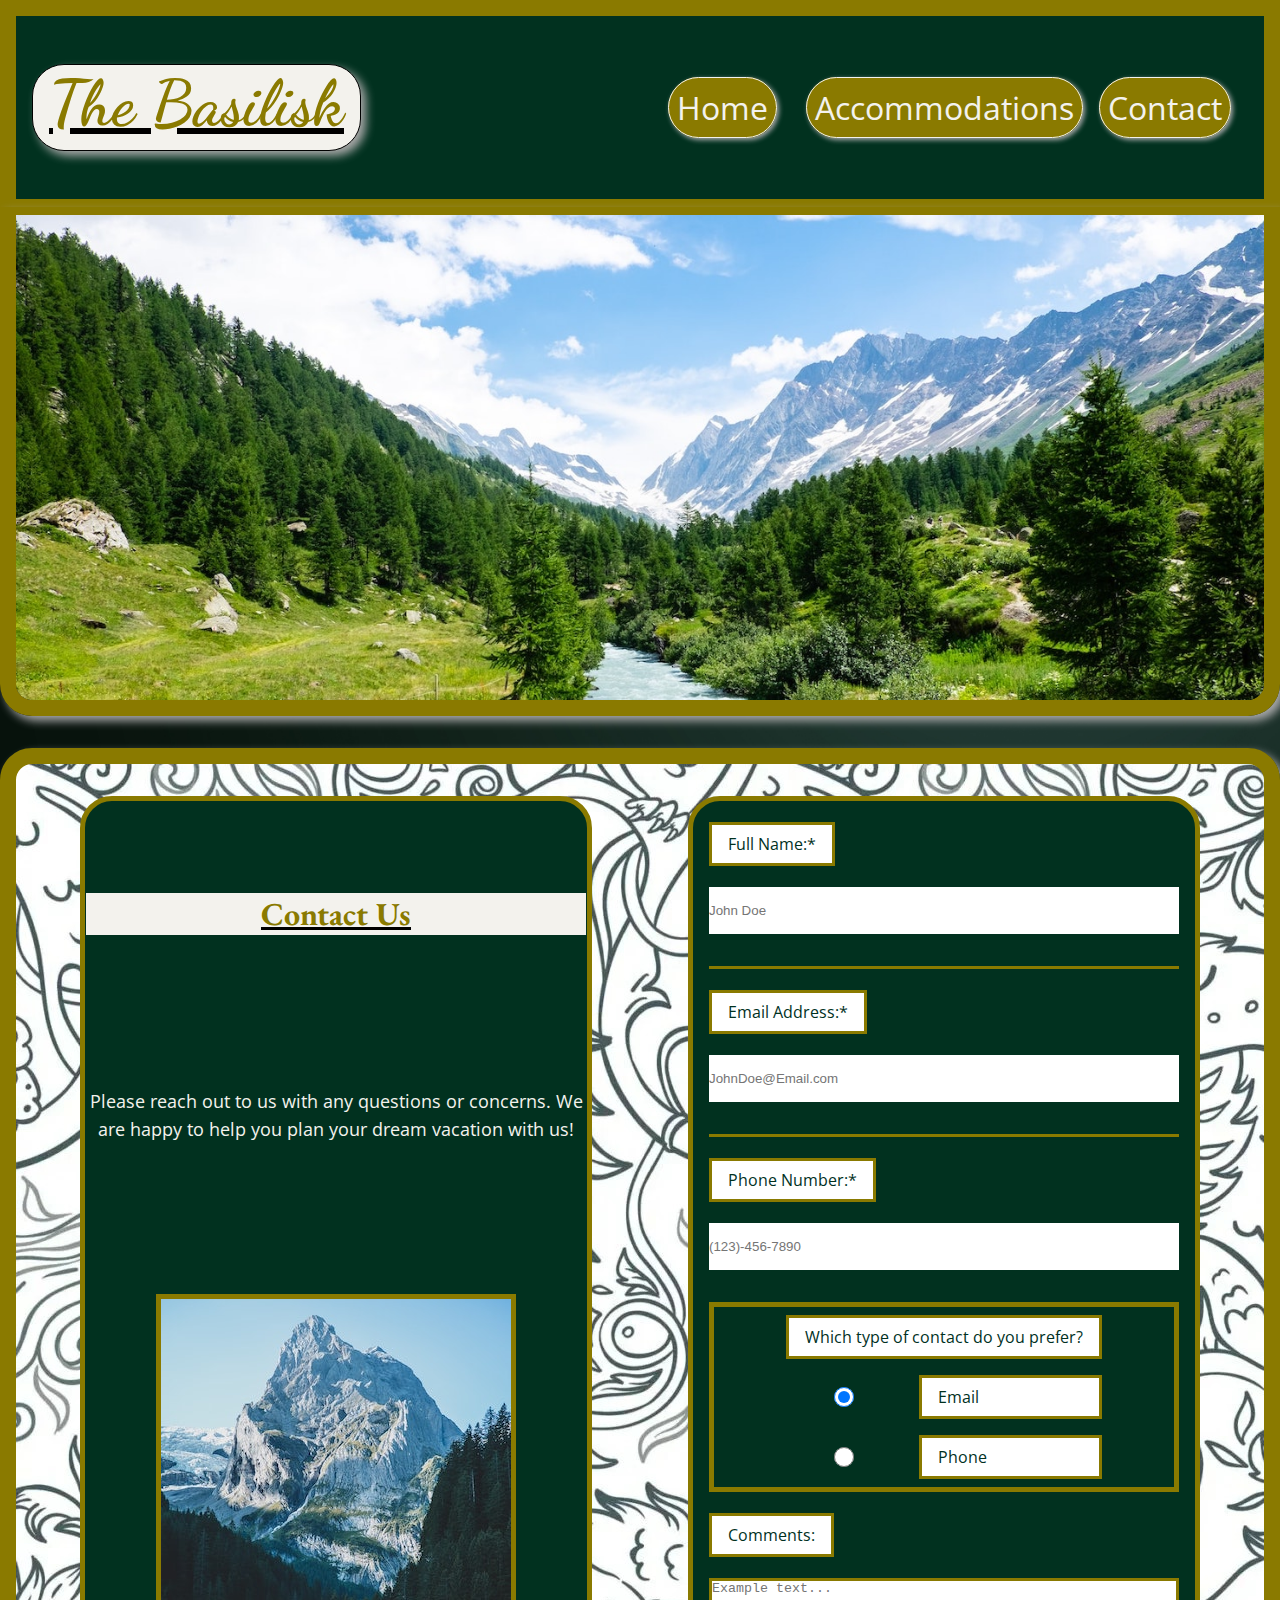
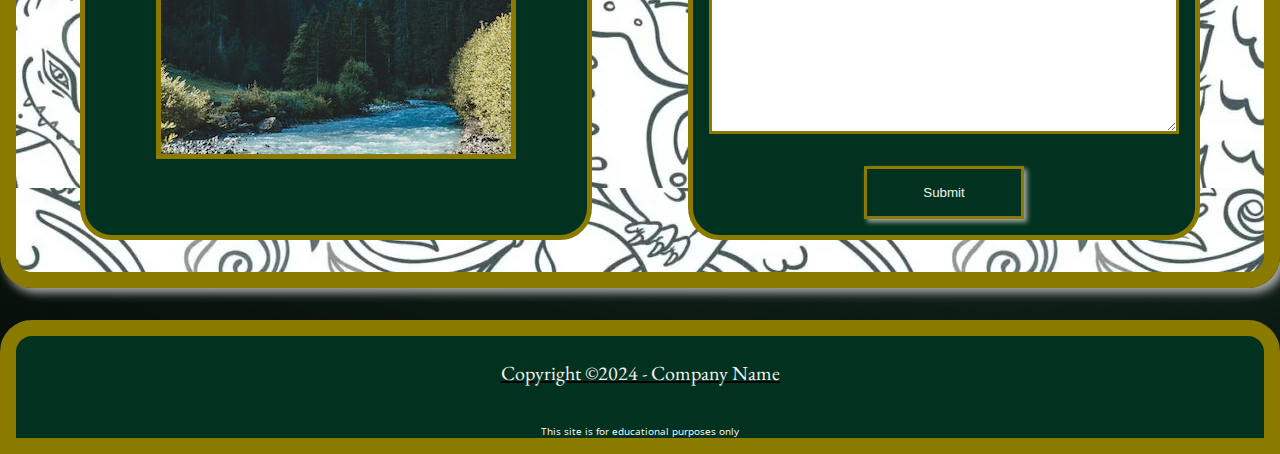
==== contact.html @ 6e78ee24 "Add files via upload" ====
<!DOCTYPE html>
<html lang="en">
<head>
    <meta name="author" content="Brandon Cross">
    <meta charset="UTF-8">
    <meta name="viewport" content="width=device-width, initial-scale=1.0">

    <title>The Basilisk</title>

    <!--GOOGLE FONTS-->
    <link rel="preconnect" href="https://fonts.googleapis.com">
    <link rel="preconnect" href="https://fonts.gstatic.com" crossorigin>
    <link href="https://fonts.googleapis.com/css2?family=Dancing+Script:wght@400..700&family=EB+Garamond:ital,wght@0,400..800;1,400..800&family=Open+Sans:ital,wght@0,300..800;1,300..800&display=swap" rel="stylesheet">

    <!--CSS & FAVICON-->
    <link rel="stylesheet" href="styles.css">
    <link rel="shortcut icon" href="Media/snake.ico" type="image/x-icon">

    <!--Script and Jquery link to easily fade in on page load-->
    <script src="https://ajax.googleapis.com/ajax/libs/jquery/3.6.0/jquery.min.js"></script>
    <script src="script.js"></script>
</head>
<body>
    <header>
        <div id="titleWrap"><a href="index.html"><h1>The Basilisk</h1></a></div>
        <nav>
            <ul>
                <li><a href="index.html">Home</a></li>
                <li><a href="#accom">Accommodations</a></li>
                <li><a href="#">Contact</a></li>
            </ul>
        </nav>
    </header>
    <main>
        <img src="Media/swiss-valley.jpg" alt="Image of the Swiss Valley" class="hero">

        <!--STUFF GOES HERE-->
        <div id="contactMain">
            <section id="contactHead">
                    <h2>Contact Us</h2>
                    <p>Please reach out to us with any questions or concerns. We are happy to help you plan your dream vacation with us!</p>
                <img src="Media/swiss-peak.jpg" alt="Image of the Swiss Peak" onmouseenter="ovrImg(this);" onmouseleave="outImg(this);">
            </section>
            <form action="#" method="POST" target="_blank">
                <div class="labelWrapper"><label for="fullname">Full Name:*</label></div>
                <input type="text" id="fullname" name="fullname" placeholder="John Doe" required>
                <hr>
    
                <div class="labelWrapper"><label for="email">Email Address:*</label></div>
                <input type="email" id="email" name="email" placeholder="JohnDoe@Email.com" required>
                <hr>
    
                <div class="labelWrapper"><label for="phone">Phone Number:*</label></div>
                <input type="tel" id="phone" name="phone" placeholder="(123)-456-7890" required>
    
                <div class="preferredContactRadial">
                    <p id="contactLabel">Which type of contact do you prefer?</p>
                    <input type="radio" id="preferEmail" name="contactRadio" value="preferEmail" checked>
                    <label for="preferEmail">Email</label>


                    <input type="radio" id="preferPhone" name="contactRadio" value="preferPhone">
                    <label for="preferPhone">Phone</label>
                </div>
    
                <div class="labelWrapper"><label for="comments">Comments:</label></div>
                <textarea name="comments" id="comments" cols="30" rows="10" placeholder="Example text..."></textarea>
    
                <input type="button" value="Submit">
            </form>
        </div>
    </main>
    <footer>
        <div id="footerWrap"><p>Copyright &copy;2024 - Company Name</p></div>
        <br>
        <p style="font-size: x-small;">This site is for educational purposes only</p>
    </footer>
</body>
</html>
---- styles.css ----
/* OBFUSCATED BY CSSOBFUSCATOR.COM at 2024/02/22 19:41:36 */
[class~=content] img{border-left-width:.052083333in;}footer,main,header{display:none;}header h1{font-size:3rem;}#titleWrap{width:fit-content;}#indexMain{display:grid;}header h1{font-size:4rem;}#intro p,nav a:hover{color:var(--main-clr);}#indexMain{grid-template-rows:repeat(3,auto);}#indexMain{gap:2rem;}header h1{font-weight:bold;}body{width:1280px;}#intro p{font-size:1.15rem;}body,[class~=hero]{height:auto;}header h1{color:var(--alt-clr);}body{margin-left:auto;}#indexMain{border-left-width:1rem;}:root{--main-clr:#01311f;}:root{--sec-clr:#f3f2ed;}[class~=content] img{border-bottom-width:.052083333in;}#indexMain{border-bottom-width:1rem;}#indexMain{border-right-width:1rem;}header h1{padding-left:1rem;}body{margin-bottom:0;}header h1{padding-bottom:.5rem;}header h1{padding-right:1rem;}[class~=content] img{border-right-width:.052083333in;}#indexMain{border-top-width:1rem;}[class~=content] img{border-top-width:.052083333in;}header h1,#indexMain,[class~=content] img,nav a:hover{border-left-style:solid;}#indexMain,nav a:hover,header h1,[class~=content] img{border-bottom-style:solid;}#indexMain,header h1,nav a:hover,[class~=content] img{border-right-style:solid;}body{margin-right:auto;}body{margin-top:0;}#intro h2{text-align:center;}body{background:url("Media/bodyTexture.jpg");}header h1{padding-top:0;}#indexMain,[class~=content] img{border-top-style:solid;}:root{--alt-clr:#8a7a00;}#indexMain,[class~=content] img{border-left-color:var(--alt-clr);}body{background-size:cover;}[class~=hero]{width:13in;}nav a:hover,header h1{background-color:var(--sec-clr);}#indexMain,[class~=content] img{border-bottom-color:var(--alt-clr);}body{background-repeat:no-repeat;}[class~=hero]{box-shadow:.3125pc .3125pc 10px darkgray;}nav a:hover,header h1{border-left-width:.0625pc;}body{font-family:"Open Sans";}#intro h2{padding-bottom:2rem;}header h1{text-decoration:underline black;}header{grid-template-columns:.5fr .5fr;}header{justify-content:center;}[class~=content] img,#indexMain{border-right-color:var(--alt-clr);}nav a:hover,header h1{border-bottom-width:.0625pc;}header h1,#indexMain{border-radius:2rem;}[class~=hero]{border-bottom-width:1rem;}header{align-items:center;}nav a:hover,header h1{border-right-width:.0625pc;}[class~=content] img,#indexMain{border-top-color:var(--alt-clr);}nav a:hover,header h1{border-top-width:.0625pc;}header{border-top-width:1rem;}header,[class~=hero]{border-left-width:1rem;}[class~=content] img,#indexMain{border-image:none;}header,[class~=hero]{border-right-width:1rem;}#indexMain{padding-left:2rem;}header{border-bottom-width:.5rem;}header,[class~=hero]{border-left-style:solid;}#intro h2{text-decoration:underline var(--main-clr);}#indexMain{padding-bottom:2rem;}#indexMain{padding-right:2rem;}nav a:hover,header,header h1,[class~=hero]{border-top-style:solid;}#indexMain{padding-top:2rem;}#intro h2{color:var(--alt-clr);}*{border-left-width:0;}[class~=hero]{border-top-width:.5rem;}header h1,nav a:hover{border-left-color:black;}#intro h2{-webkit-text-stroke:.5625pt var(--main-clr);}header h1,nav a:hover{border-bottom-color:black;}header,[class~=hero]{border-bottom-style:solid;}header h1,nav a:hover{border-right-color:black;}#indexMain,header h1{box-shadow:3.75pt 3.75pt 7.5pt darkgray;}#intro{margin-left:auto;}header h1{border-top-color:black;}header h1{border-image:none;}[class~=hero],header{border-right-style:solid;}header h1{transition:all 500ms;}#intro{margin-bottom:0;}[class~=content] h3{padding-bottom:2rem;}input[type="button"]:hover{box-shadow:.125pc .125pc 3.75pt black;}[class~=labelWrapper]:first-of-type{padding-top:1rem;}#intro h2{font-size:2rem;}[class~=content] h3{text-decoration:underline var(--sec-clr);}#intro{margin-right:auto;}#intro{margin-top:0;}#contactHead h2,[class~=content] h3,nav ul{text-align:center;}[class~=hero],header{border-left-color:var(--alt-clr);}[class~=content] h3{color:var(--main-clr);}header,[class~=hero]{border-bottom-color:var(--alt-clr);}#intro{width:65ch;}#intro h2,[class~=content] h3{font-family:"EB Garamond";}header,[class~=hero]{border-right-color:var(--alt-clr);}[class~=content] p,#intro{line-height:1.5;}#intro{background-color:var(--sec-clr);}[class~=hero],header{border-top-color:var(--alt-clr);}header h1{font-family:"Dancing Script";}[class~=content] h3{font-size:1.5rem;}header{padding-left:1rem;}nav a,#intro{border-radius:2rem;}header{padding-bottom:3rem;}header{padding-right:1rem;}[class~=hero]{border-radius:0 0 2rem 2rem;}nav ul,[class~=content],form,#contactMain{display:grid;}#contactHead h2{text-decoration:underline black;}header{padding-top:3rem;}#intro{border-left-width:.3125pc;}header{box-shadow:.052083333in 3.75pt .104166667in darkgray;}[class~=content] p{max-width:50ch;}#intro{border-bottom-width:.3125pc;}nav ul{grid-template-columns:repeat(3,1fr);}*{border-bottom-width:0;}#intro{border-right-width:.3125pc;}main,nav ul{justify-content:center;}main,nav ul{align-items:center;}nav a:hover{border-top-color:black;}nav li{list-style-type:none;}nav a{text-decoration:none;}[class~=hero]{overflow:hidden;}header,form{background-color:var(--main-clr);}#intro{border-top-width:.3125pc;}main{grid-template-rows:auto auto;}*{border-right-width:0;}nav a{background-color:var(--alt-clr);}nav a:hover{border-image:none;}[class~=content] p{margin-left:auto;}nav a{padding-left:.5rem;}[class~=content] p{margin-bottom:0;}nav a{padding-bottom:.5rem;}[class~=hero]{margin-bottom:2rem;}nav a{padding-right:.5rem;}#intro{border-left-style:solid;}nav a:hover{box-shadow:.0625pc .75pt 2.25pt gray;}[class~=content] p{margin-right:auto;}#intro{border-bottom-style:solid;}form{grid-template-rows:repeat(7,auto);}#intro{border-right-style:solid;}#intro{border-top-style:solid;}[class~=content] p{margin-top:0;}nav a:focus,[class~=content] p{color:var(--main-clr);}[class~=content],form,#contactMain{gap:2rem;}nav a:hover{filter:opacity(75%);}#intro{border-left-color:var(--alt-clr);}#contactHead h2,nav a{font-size:2rem;}[class~=content],#contactMain{grid-template-columns:1fr 1fr;}#intro{border-bottom-color:var(--alt-clr);}[class~=content] p{font-size:1.15rem;}*{border-top-width:0;}#intro{border-right-color:var(--alt-clr);}#contactHead h2{font-family:"EB Garamond";}#intro{border-top-color:var(--alt-clr);}#intro{border-image:none;}#intro{padding-left:1rem;}nav a{padding-top:.5rem;}form{border-left-width:.3125pc;}nav a{box-shadow:1.5pt 1.5pt .3125pc darkgray;}#intro{padding-bottom:1rem;}#intro{padding-right:1rem;}nav a{color:var(--sec-clr);}form{border-bottom-width:.3125pc;}nav a{transition:all 500ms;}#contactHead h2,nav a:focus{background-color:var(--sec-clr);}nav a:focus,nav a{border-left-width:.75pt;}nav a,nav a:focus{border-bottom-width:.75pt;}nav a{border-right-width:.75pt;}form{border-right-width:.3125pc;}form{border-top-width:.3125pc;}#intro{padding-top:1rem;}#contactHead h2{margin-top:1rem;}nav a,nav a:focus{border-top-width:.75pt;}input[type="radio"]{width:15pt;}*{border-left-style:none;}#contactHead h2{color:var(--alt-clr);}#contactMain{border-left-width:1rem;}[class~=content]{justify-content:center;}*{border-bottom-style:none;}form,nav a,#contactMain,nav a:focus{border-left-style:solid;}[class~=content]{align-items:center;}nav a,form{border-bottom-style:solid;}#contactHead p{width:50ch;}nav a,form{border-right-style:solid;}#contactHead p{line-height:1.5;}#contactMain{border-bottom-width:1rem;}[class~=content]{background-color:var(--alt-clr);}nav a,form{border-top-style:solid;}[class~=preferredContactRadial]{display:grid;}nav a{border-left-color:var(--sec-clr);}form{border-left-color:var(--alt-clr);}[class~=preferredContactRadial]{grid-template-columns:repeat(2,auto);}form{border-bottom-color:var(--alt-clr);}[class~=preferredContactRadial]{grid-template-rows:repeat(3,auto);}input[type="radio"]{height:.208333333in;}#contactHead p,input[type="radio"],input[type="button"]{margin-left:auto;}input[type="radio"],input[type="button"],#contactHead p{margin-bottom:0;}input[type="radio"],#contactHead p{margin-right:auto;}#contactMain{border-right-width:1rem;}[class~=preferredContactRadial]{gap:1rem;}form{border-right-color:var(--alt-clr);}#contactHead p,input[type="radio"]{margin-top:0;}nav a{border-bottom-color:var(--sec-clr);}nav a{border-right-color:var(--sec-clr);}input[type="button"]{cursor:pointer;}nav a{border-top-color:var(--sec-clr);}input[type="button"]{width:10rem;}nav a{border-image:none;}nav a:focus{border-right-width:.0625pc;}form,#contactMain{border-top-color:var(--alt-clr);}input[type="button"]{height:auto;}#contactMain{border-top-width:1rem;}form{border-image:none;}form label{background-color:white;}form label{border-left-width:.03125in;}*{border-right-style:none;}*{border-top-style:none;}[class~=preferredContactRadial]{justify-content:center;}form,#contactMain{border-radius:2rem;}form label{border-bottom-width:.03125in;}nav a:focus,#contactMain,form label,[class~=preferredContactRadial]{border-bottom-style:solid;}form label{border-right-width:.03125in;}nav a:focus,#contactMain,form label{border-right-style:solid;}form label{border-top-width:.03125in;}form label{border-left-style:solid;}#contactMain,nav a:focus,form label,[class~=preferredContactRadial]{border-top-style:solid;}form{color:var(--main-clr);}[class~=preferredContactRadial]{align-items:center;}form label,form{padding-left:1rem;}form label,#contactMain{border-left-color:var(--alt-clr);}form{padding-bottom:1rem;}form label,#contactMain{border-bottom-color:var(--alt-clr);}*{border-left-color:currentColor;}input[type="button"],#contactHead p{color:var(--sec-clr);}*{border-bottom-color:currentColor;}*{border-right-color:currentColor;}form label,form{padding-right:1rem;}form label,#contactMain{border-right-color:var(--alt-clr);}[class~=preferredContactRadial]{border-left-width:3.75pt;}input[type="button"],#contactHead img{margin-right:auto;}[class~=preferredContactRadial]{border-bottom-width:3.75pt;}*{border-top-color:currentColor;}[class~=preferredContactRadial]{border-right-width:3.75pt;}form label{border-top-color:var(--alt-clr);}form{padding-top:1rem;}form label,#contactMain,*{border-image:none;}nav a:focus{border-left-color:black;}[class~=preferredContactRadial]{border-top-width:3.75pt;}nav a:focus{border-bottom-color:black;}form{margin-left:2rem;}#contactHead img,input[type="button"]{margin-top:0;}form{margin-bottom:2rem;}nav a:focus{border-right-color:black;}#contactMain{padding-left:2rem;}#contactHead p{font-size:1.15rem;}#contactHead img{margin-left:auto;}#contactHead img,*{margin-bottom:0;}nav a:focus{border-top-color:black;}input[type="button"]{background:var(--main-clr);}form label{padding-bottom:.5rem;}input[type="button"],[class~=preferredContactRadial],#contactHead,form p{border-left-style:solid;}form{margin-right:2rem;}#contactMain{padding-bottom:0;}#contactMain{padding-right:2rem;}textarea,form p,input[type="button"]{border-left-width:.1875pc;}#contactMain{padding-top:0;}input[type="button"],textarea,form p{border-bottom-width:.1875pc;}*{margin-left:0;}form{margin-top:2rem;}[class~=preferredContactRadial],form p{border-right-style:solid;}form label{padding-top:.5rem;}form p{background-color:white;}#contactMain{box-shadow:5px 3.75pt .625pc darkgray;}hr{width:auto;}#contactMain{background:url("Media/texturedBackground.jpg");}textarea,input[type="button"],form p{border-right-width:.1875pc;}form p,textarea,input[type="button"]{border-top-width:.1875pc;}#contactMain{color:var(--main-clr);}#contactHead{display:grid;}nav a:focus{border-image:none;}hr{height:2.25pt;}nav a:focus{box-shadow:.0625pc .75pt 2.25pt gray;}#contactHead{grid-template-rows:auto auto;}hr{background:var(--alt-clr);}#contactHead{align-items:center;}*{margin-right:0;}#contactHead,#contactHead img{border-left-width:.3125pc;}#contactHead{justify-content:center;}#contactHead,input[type="button"],form p,textarea{border-bottom-style:solid;}#contactHead{background-color:var(--main-clr);}#contactHead,#contactHead img{border-bottom-width:.3125pc;}#contactHead img,#contactHead{border-right-width:.3125pc;}header h1:hover,header h1:focus,nav a:focus{filter:opacity(75%);}#contactHead,[class~=preferredContactRadial],input[type="button"],form p{border-left-color:var(--alt-clr);}#contactHead,form p,textarea,input[type="button"]{border-top-style:solid;}[class~=preferredContactRadial],input[type="button"],#contactHead,form p{border-bottom-color:var(--alt-clr);}#contactHead img,#contactHead{border-top-width:.3125pc;}footer p:first-child,header h1:hover,header h1:focus{color:var(--sec-clr);}*{margin-top:0;}input[type="button"],#contactHead,#contactHead img,textarea{border-right-style:solid;}header h1:focus,header h1:hover{background-color:var(--alt-clr);}textarea,#contactHead img{border-left-style:solid;}header h1:focus,header h1:hover{box-shadow:1.5pt 1.5pt .25pc white;}form p,[class~=preferredContactRadial],input[type="button"],#contactHead,#contactHead img,textarea{border-right-color:var(--alt-clr);}*{padding-left:0;}textarea,#contactHead,[class~=preferredContactRadial],form p,input[type="button"],#contactHead img{border-top-color:var(--alt-clr);}footer p:first-child,*{padding-bottom:0;}footer p:first-child{margin-left:1rem;}[class~=preferredContactRadial],form p,#contactHead,input[type="button"]{border-image:none;}footer p:first-child,form p{padding-left:1rem;}footer p:first-child{margin-bottom:1rem;}footer p:first-child{margin-right:1rem;}#contactHead{border-radius:2rem;}#contactHead{margin-left:2rem;}[class~=preferredContactRadial],form p{padding-bottom:.5rem;}textarea,#contactHead img{border-left-color:var(--alt-clr);}footer p:first-child{margin-top:1rem;}#contactHead img{border-bottom-style:solid;}footer p:first-child,form p{padding-right:1rem;}form > select,[class~=preferredContactRadial],*,form > input{padding-right:0;}[class~=preferredContactRadial],form p{padding-top:.5rem;}form > select,form > input,[class~=preferredContactRadial]{padding-left:0;}form > input,form > select{padding-bottom:1rem;}textarea,#contactHead img{border-bottom-color:var(--alt-clr);}form > select,form > input{padding-top:1rem;}#contactHead{margin-bottom:2rem;}input[type="button"]{box-shadow:3px 2.25pt 5px darkgray;}textarea{border-image:none;}footer,#contactHead img{border-top-style:solid;}footer{padding-top:.5rem;}footer,#contactHead{text-align:center;}footer{margin-top:2rem;}#contactHead{margin-right:2rem;}footer{border-left-width:1rem;}#contactHead{margin-top:2rem;}footer{border-bottom-width:1rem;}#contactLabel{grid-column:1/-1;}footer{border-right-width:1rem;}[class~=labelWrapper]{width:fit-content;}footer{border-top-width:1rem;}footer{border-left-style:solid;}#footerWrap{max-width:fit-content;}#footerWrap{margin-left:auto;}footer{border-bottom-style:solid;}#footerWrap{margin-bottom:0;}#footerWrap{margin-right:auto;}footer{border-right-style:solid;}footer p:first-child,*{padding-top:0;}footer{border-left-color:var(--alt-clr);}#contactHead img{border-image:none;}#footerWrap{margin-top:0;}footer p:first-child{text-decoration:underline black;}footer p:first-child{font-family:"EB Garamond";}footer{border-bottom-color:var(--alt-clr);}footer{border-right-color:var(--alt-clr);}footer p:first-child{font-size:1.25rem;}footer{border-top-color:var(--alt-clr);}footer{border-image:none;}footer{border-radius:2rem 2rem 0 0;}footer{background-color:var(--main-clr);}footer{color:white;}
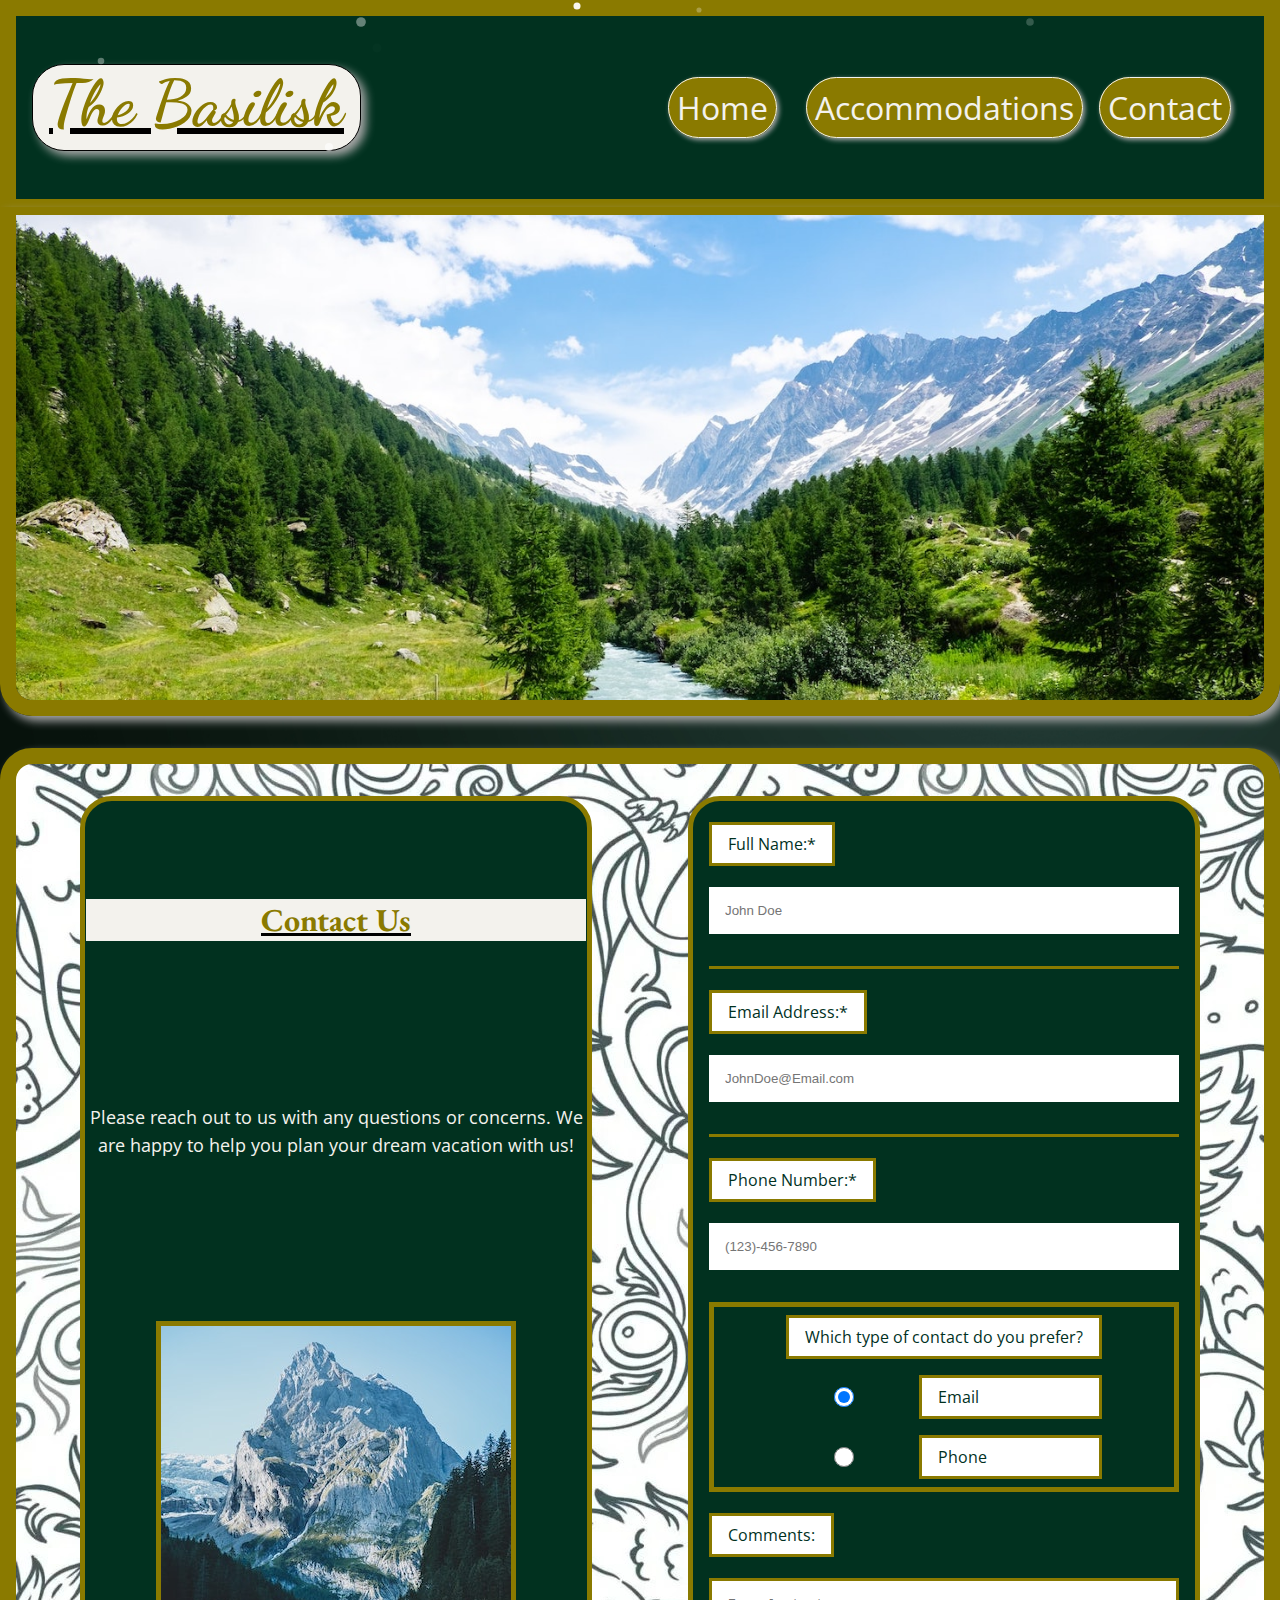
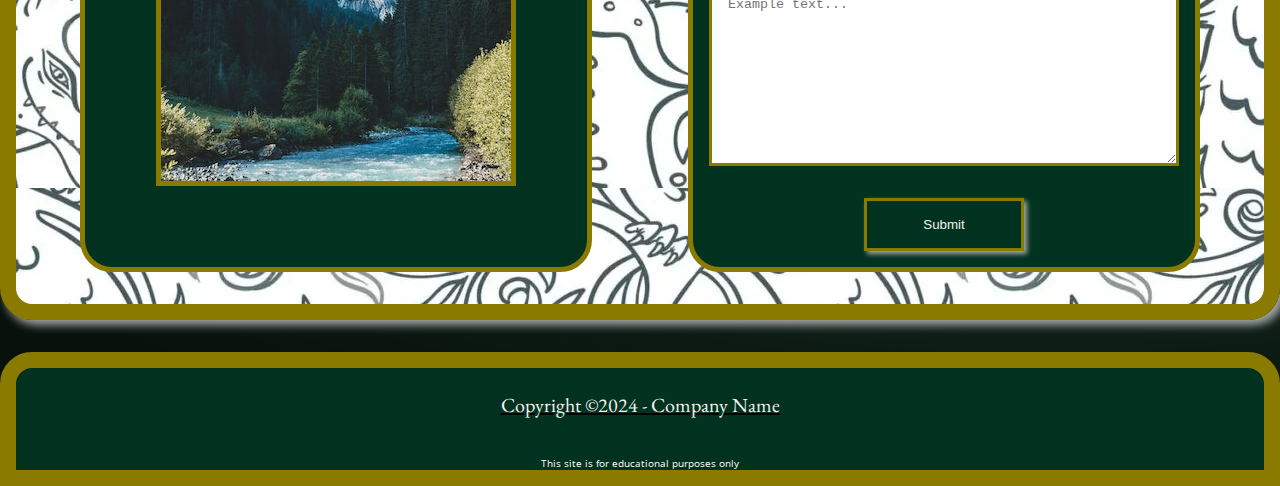
==== commit 6da8f71e: "Add files via upload" ====
--- a/contact.html
+++ b/contact.html
@@ -32,6 +32,10 @@
         </nav>
     </header>
     <main>
+
+        <!--This div is where the snow comes from-->
+        <div id="snowBlower"></div>
+
         <img src="Media/swiss-valley.jpg" alt="Image of the Swiss Valley" class="hero">
 
         <!--STUFF GOES HERE-->
@@ -41,7 +45,7 @@
                     <p>Please reach out to us with any questions or concerns. We are happy to help you plan your dream vacation with us!</p>
                 <img src="Media/swiss-peak.jpg" alt="Image of the Swiss Peak" onmouseenter="ovrImg(this);" onmouseleave="outImg(this);">
             </section>
-            <form action="#" method="POST" target="_blank">
+            <form action="#" method="POST" target="_blank" id="myForm">
                 <div class="labelWrapper"><label for="fullname">Full Name:*</label></div>
                 <input type="text" id="fullname" name="fullname" placeholder="John Doe" required>
                 <hr>
--- a/styles.css
+++ b/styles.css
@@ -1,2 +1,2 @@
-/* OBFUSCATED BY CSSOBFUSCATOR.COM at 2024/02/22 19:41:36 */
-[class~=content] img{border-left-width:.052083333in;}footer,main,header{display:none;}header h1{font-size:3rem;}#titleWrap{width:fit-content;}#indexMain{display:grid;}header h1{font-size:4rem;}#intro p,nav a:hover{color:var(--main-clr);}#indexMain{grid-template-rows:repeat(3,auto);}#indexMain{gap:2rem;}header h1{font-weight:bold;}body{width:1280px;}#intro p{font-size:1.15rem;}body,[class~=hero]{height:auto;}header h1{color:var(--alt-clr);}body{margin-left:auto;}#indexMain{border-left-width:1rem;}:root{--main-clr:#01311f;}:root{--sec-clr:#f3f2ed;}[class~=content] img{border-bottom-width:.052083333in;}#indexMain{border-bottom-width:1rem;}#indexMain{border-right-width:1rem;}header h1{padding-left:1rem;}body{margin-bottom:0;}header h1{padding-bottom:.5rem;}header h1{padding-right:1rem;}[class~=content] img{border-right-width:.052083333in;}#indexMain{border-top-width:1rem;}[class~=content] img{border-top-width:.052083333in;}header h1,#indexMain,[class~=content] img,nav a:hover{border-left-style:solid;}#indexMain,nav a:hover,header h1,[class~=content] img{border-bottom-style:solid;}#indexMain,header h1,nav a:hover,[class~=content] img{border-right-style:solid;}body{margin-right:auto;}body{margin-top:0;}#intro h2{text-align:center;}body{background:url("Media/bodyTexture.jpg");}header h1{padding-top:0;}#indexMain,[class~=content] img{border-top-style:solid;}:root{--alt-clr:#8a7a00;}#indexMain,[class~=content] img{border-left-color:var(--alt-clr);}body{background-size:cover;}[class~=hero]{width:13in;}nav a:hover,header h1{background-color:var(--sec-clr);}#indexMain,[class~=content] img{border-bottom-color:var(--alt-clr);}body{background-repeat:no-repeat;}[class~=hero]{box-shadow:.3125pc .3125pc 10px darkgray;}nav a:hover,header h1{border-left-width:.0625pc;}body{font-family:"Open Sans";}#intro h2{padding-bottom:2rem;}header h1{text-decoration:underline black;}header{grid-template-columns:.5fr .5fr;}header{justify-content:center;}[class~=content] img,#indexMain{border-right-color:var(--alt-clr);}nav a:hover,header h1{border-bottom-width:.0625pc;}header h1,#indexMain{border-radius:2rem;}[class~=hero]{border-bottom-width:1rem;}header{align-items:center;}nav a:hover,header h1{border-right-width:.0625pc;}[class~=content] img,#indexMain{border-top-color:var(--alt-clr);}nav a:hover,header h1{border-top-width:.0625pc;}header{border-top-width:1rem;}header,[class~=hero]{border-left-width:1rem;}[class~=content] img,#indexMain{border-image:none;}header,[class~=hero]{border-right-width:1rem;}#indexMain{padding-left:2rem;}header{border-bottom-width:.5rem;}header,[class~=hero]{border-left-style:solid;}#intro h2{text-decoration:underline var(--main-clr);}#indexMain{padding-bottom:2rem;}#indexMain{padding-right:2rem;}nav a:hover,header,header h1,[class~=hero]{border-top-style:solid;}#indexMain{padding-top:2rem;}#intro h2{color:var(--alt-clr);}*{border-left-width:0;}[class~=hero]{border-top-width:.5rem;}header h1,nav a:hover{border-left-color:black;}#intro h2{-webkit-text-stroke:.5625pt var(--main-clr);}header h1,nav a:hover{border-bottom-color:black;}header,[class~=hero]{border-bottom-style:solid;}header h1,nav a:hover{border-right-color:black;}#indexMain,header h1{box-shadow:3.75pt 3.75pt 7.5pt darkgray;}#intro{margin-left:auto;}header h1{border-top-color:black;}header h1{border-image:none;}[class~=hero],header{border-right-style:solid;}header h1{transition:all 500ms;}#intro{margin-bottom:0;}[class~=content] h3{padding-bottom:2rem;}input[type="button"]:hover{box-shadow:.125pc .125pc 3.75pt black;}[class~=labelWrapper]:first-of-type{padding-top:1rem;}#intro h2{font-size:2rem;}[class~=content] h3{text-decoration:underline var(--sec-clr);}#intro{margin-right:auto;}#intro{margin-top:0;}#contactHead h2,[class~=content] h3,nav ul{text-align:center;}[class~=hero],header{border-left-color:var(--alt-clr);}[class~=content] h3{color:var(--main-clr);}header,[class~=hero]{border-bottom-color:var(--alt-clr);}#intro{width:65ch;}#intro h2,[class~=content] h3{font-family:"EB Garamond";}header,[class~=hero]{border-right-color:var(--alt-clr);}[class~=content] p,#intro{line-height:1.5;}#intro{background-color:var(--sec-clr);}[class~=hero],header{border-top-color:var(--alt-clr);}header h1{font-family:"Dancing Script";}[class~=content] h3{font-size:1.5rem;}header{padding-left:1rem;}nav a,#intro{border-radius:2rem;}header{padding-bottom:3rem;}header{padding-right:1rem;}[class~=hero]{border-radius:0 0 2rem 2rem;}nav ul,[class~=content],form,#contactMain{display:grid;}#contactHead h2{text-decoration:underline black;}header{padding-top:3rem;}#intro{border-left-width:.3125pc;}header{box-shadow:.052083333in 3.75pt .104166667in darkgray;}[class~=content] p{max-width:50ch;}#intro{border-bottom-width:.3125pc;}nav ul{grid-template-columns:repeat(3,1fr);}*{border-bottom-width:0;}#intro{border-right-width:.3125pc;}main,nav ul{justify-content:center;}main,nav ul{align-items:center;}nav a:hover{border-top-color:black;}nav li{list-style-type:none;}nav a{text-decoration:none;}[class~=hero]{overflow:hidden;}header,form{background-color:var(--main-clr);}#intro{border-top-width:.3125pc;}main{grid-template-rows:auto auto;}*{border-right-width:0;}nav a{background-color:var(--alt-clr);}nav a:hover{border-image:none;}[class~=content] p{margin-left:auto;}nav a{padding-left:.5rem;}[class~=content] p{margin-bottom:0;}nav a{padding-bottom:.5rem;}[class~=hero]{margin-bottom:2rem;}nav a{padding-right:.5rem;}#intro{border-left-style:solid;}nav a:hover{box-shadow:.0625pc .75pt 2.25pt gray;}[class~=content] p{margin-right:auto;}#intro{border-bottom-style:solid;}form{grid-template-rows:repeat(7,auto);}#intro{border-right-style:solid;}#intro{border-top-style:solid;}[class~=content] p{margin-top:0;}nav a:focus,[class~=content] p{color:var(--main-clr);}[class~=content],form,#contactMain{gap:2rem;}nav a:hover{filter:opacity(75%);}#intro{border-left-color:var(--alt-clr);}#contactHead h2,nav a{font-size:2rem;}[class~=content],#contactMain{grid-template-columns:1fr 1fr;}#intro{border-bottom-color:var(--alt-clr);}[class~=content] p{font-size:1.15rem;}*{border-top-width:0;}#intro{border-right-color:var(--alt-clr);}#contactHead h2{font-family:"EB Garamond";}#intro{border-top-color:var(--alt-clr);}#intro{border-image:none;}#intro{padding-left:1rem;}nav a{padding-top:.5rem;}form{border-left-width:.3125pc;}nav a{box-shadow:1.5pt 1.5pt .3125pc darkgray;}#intro{padding-bottom:1rem;}#intro{padding-right:1rem;}nav a{color:var(--sec-clr);}form{border-bottom-width:.3125pc;}nav a{transition:all 500ms;}#contactHead h2,nav a:focus{background-color:var(--sec-clr);}nav a:focus,nav a{border-left-width:.75pt;}nav a,nav a:focus{border-bottom-width:.75pt;}nav a{border-right-width:.75pt;}form{border-right-width:.3125pc;}form{border-top-width:.3125pc;}#intro{padding-top:1rem;}#contactHead h2{margin-top:1rem;}nav a,nav a:focus{border-top-width:.75pt;}input[type="radio"]{width:15pt;}*{border-left-style:none;}#contactHead h2{color:var(--alt-clr);}#contactMain{border-left-width:1rem;}[class~=content]{justify-content:center;}*{border-bottom-style:none;}form,nav a,#contactMain,nav a:focus{border-left-style:solid;}[class~=content]{align-items:center;}nav a,form{border-bottom-style:solid;}#contactHead p{width:50ch;}nav a,form{border-right-style:solid;}#contactHead p{line-height:1.5;}#contactMain{border-bottom-width:1rem;}[class~=content]{background-color:var(--alt-clr);}nav a,form{border-top-style:solid;}[class~=preferredContactRadial]{display:grid;}nav a{border-left-color:var(--sec-clr);}form{border-left-color:var(--alt-clr);}[class~=preferredContactRadial]{grid-template-columns:repeat(2,auto);}form{border-bottom-color:var(--alt-clr);}[class~=preferredContactRadial]{grid-template-rows:repeat(3,auto);}input[type="radio"]{height:.208333333in;}#contactHead p,input[type="radio"],input[type="button"]{margin-left:auto;}input[type="radio"],input[type="button"],#contactHead p{margin-bottom:0;}input[type="radio"],#contactHead p{margin-right:auto;}#contactMain{border-right-width:1rem;}[class~=preferredContactRadial]{gap:1rem;}form{border-right-color:var(--alt-clr);}#contactHead p,input[type="radio"]{margin-top:0;}nav a{border-bottom-color:var(--sec-clr);}nav a{border-right-color:var(--sec-clr);}input[type="button"]{cursor:pointer;}nav a{border-top-color:var(--sec-clr);}input[type="button"]{width:10rem;}nav a{border-image:none;}nav a:focus{border-right-width:.0625pc;}form,#contactMain{border-top-color:var(--alt-clr);}input[type="button"]{height:auto;}#contactMain{border-top-width:1rem;}form{border-image:none;}form label{background-color:white;}form label{border-left-width:.03125in;}*{border-right-style:none;}*{border-top-style:none;}[class~=preferredContactRadial]{justify-content:center;}form,#contactMain{border-radius:2rem;}form label{border-bottom-width:.03125in;}nav a:focus,#contactMain,form label,[class~=preferredContactRadial]{border-bottom-style:solid;}form label{border-right-width:.03125in;}nav a:focus,#contactMain,form label{border-right-style:solid;}form label{border-top-width:.03125in;}form label{border-left-style:solid;}#contactMain,nav a:focus,form label,[class~=preferredContactRadial]{border-top-style:solid;}form{color:var(--main-clr);}[class~=preferredContactRadial]{align-items:center;}form label,form{padding-left:1rem;}form label,#contactMain{border-left-color:var(--alt-clr);}form{padding-bottom:1rem;}form label,#contactMain{border-bottom-color:var(--alt-clr);}*{border-left-color:currentColor;}input[type="button"],#contactHead p{color:var(--sec-clr);}*{border-bottom-color:currentColor;}*{border-right-color:currentColor;}form label,form{padding-right:1rem;}form label,#contactMain{border-right-color:var(--alt-clr);}[class~=preferredContactRadial]{border-left-width:3.75pt;}input[type="button"],#contactHead img{margin-right:auto;}[class~=preferredContactRadial]{border-bottom-width:3.75pt;}*{border-top-color:currentColor;}[class~=preferredContactRadial]{border-right-width:3.75pt;}form label{border-top-color:var(--alt-clr);}form{padding-top:1rem;}form label,#contactMain,*{border-image:none;}nav a:focus{border-left-color:black;}[class~=preferredContactRadial]{border-top-width:3.75pt;}nav a:focus{border-bottom-color:black;}form{margin-left:2rem;}#contactHead img,input[type="button"]{margin-top:0;}form{margin-bottom:2rem;}nav a:focus{border-right-color:black;}#contactMain{padding-left:2rem;}#contactHead p{font-size:1.15rem;}#contactHead img{margin-left:auto;}#contactHead img,*{margin-bottom:0;}nav a:focus{border-top-color:black;}input[type="button"]{background:var(--main-clr);}form label{padding-bottom:.5rem;}input[type="button"],[class~=preferredContactRadial],#contactHead,form p{border-left-style:solid;}form{margin-right:2rem;}#contactMain{padding-bottom:0;}#contactMain{padding-right:2rem;}textarea,form p,input[type="button"]{border-left-width:.1875pc;}#contactMain{padding-top:0;}input[type="button"],textarea,form p{border-bottom-width:.1875pc;}*{margin-left:0;}form{margin-top:2rem;}[class~=preferredContactRadial],form p{border-right-style:solid;}form label{padding-top:.5rem;}form p{background-color:white;}#contactMain{box-shadow:5px 3.75pt .625pc darkgray;}hr{width:auto;}#contactMain{background:url("Media/texturedBackground.jpg");}textarea,input[type="button"],form p{border-right-width:.1875pc;}form p,textarea,input[type="button"]{border-top-width:.1875pc;}#contactMain{color:var(--main-clr);}#contactHead{display:grid;}nav a:focus{border-image:none;}hr{height:2.25pt;}nav a:focus{box-shadow:.0625pc .75pt 2.25pt gray;}#contactHead{grid-template-rows:auto auto;}hr{background:var(--alt-clr);}#contactHead{align-items:center;}*{margin-right:0;}#contactHead,#contactHead img{border-left-width:.3125pc;}#contactHead{justify-content:center;}#contactHead,input[type="button"],form p,textarea{border-bottom-style:solid;}#contactHead{background-color:var(--main-clr);}#contactHead,#contactHead img{border-bottom-width:.3125pc;}#contactHead img,#contactHead{border-right-width:.3125pc;}header h1:hover,header h1:focus,nav a:focus{filter:opacity(75%);}#contactHead,[class~=preferredContactRadial],input[type="button"],form p{border-left-color:var(--alt-clr);}#contactHead,form p,textarea,input[type="button"]{border-top-style:solid;}[class~=preferredContactRadial],input[type="button"],#contactHead,form p{border-bottom-color:var(--alt-clr);}#contactHead img,#contactHead{border-top-width:.3125pc;}footer p:first-child,header h1:hover,header h1:focus{color:var(--sec-clr);}*{margin-top:0;}input[type="button"],#contactHead,#contactHead img,textarea{border-right-style:solid;}header h1:focus,header h1:hover{background-color:var(--alt-clr);}textarea,#contactHead img{border-left-style:solid;}header h1:focus,header h1:hover{box-shadow:1.5pt 1.5pt .25pc white;}form p,[class~=preferredContactRadial],input[type="button"],#contactHead,#contactHead img,textarea{border-right-color:var(--alt-clr);}*{padding-left:0;}textarea,#contactHead,[class~=preferredContactRadial],form p,input[type="button"],#contactHead img{border-top-color:var(--alt-clr);}footer p:first-child,*{padding-bottom:0;}footer p:first-child{margin-left:1rem;}[class~=preferredContactRadial],form p,#contactHead,input[type="button"]{border-image:none;}footer p:first-child,form p{padding-left:1rem;}footer p:first-child{margin-bottom:1rem;}footer p:first-child{margin-right:1rem;}#contactHead{border-radius:2rem;}#contactHead{margin-left:2rem;}[class~=preferredContactRadial],form p{padding-bottom:.5rem;}textarea,#contactHead img{border-left-color:var(--alt-clr);}footer p:first-child{margin-top:1rem;}#contactHead img{border-bottom-style:solid;}footer p:first-child,form p{padding-right:1rem;}form > select,[class~=preferredContactRadial],*,form > input{padding-right:0;}[class~=preferredContactRadial],form p{padding-top:.5rem;}form > select,form > input,[class~=preferredContactRadial]{padding-left:0;}form > input,form > select{padding-bottom:1rem;}textarea,#contactHead img{border-bottom-color:var(--alt-clr);}form > select,form > input{padding-top:1rem;}#contactHead{margin-bottom:2rem;}input[type="button"]{box-shadow:3px 2.25pt 5px darkgray;}textarea{border-image:none;}footer,#contactHead img{border-top-style:solid;}footer{padding-top:.5rem;}footer,#contactHead{text-align:center;}footer{margin-top:2rem;}#contactHead{margin-right:2rem;}footer{border-left-width:1rem;}#contactHead{margin-top:2rem;}footer{border-bottom-width:1rem;}#contactLabel{grid-column:1/-1;}footer{border-right-width:1rem;}[class~=labelWrapper]{width:fit-content;}footer{border-top-width:1rem;}footer{border-left-style:solid;}#footerWrap{max-width:fit-content;}#footerWrap{margin-left:auto;}footer{border-bottom-style:solid;}#footerWrap{margin-bottom:0;}#footerWrap{margin-right:auto;}footer{border-right-style:solid;}footer p:first-child,*{padding-top:0;}footer{border-left-color:var(--alt-clr);}#contactHead img{border-image:none;}#footerWrap{margin-top:0;}footer p:first-child{text-decoration:underline black;}footer p:first-child{font-family:"EB Garamond";}footer{border-bottom-color:var(--alt-clr);}footer{border-right-color:var(--alt-clr);}footer p:first-child{font-size:1.25rem;}footer{border-top-color:var(--alt-clr);}footer{border-image:none;}footer{border-radius:2rem 2rem 0 0;}footer{background-color:var(--main-clr);}footer{color:white;}+/* OBFUSCATED BY CSSOBFUSCATOR.COM at 2024/02/23 00:35:14 */
+header h1{font-size:3rem;}header h1{font-size:4rem;}[class~=content] img{border-left-width:.3125pc;}[class~=content] img{border-bottom-width:.3125pc;}header h1{font-weight:bold;}header h1{color:var(--alt-clr);}#titleWrap{width:fit-content;}[class~=content] img{border-right-width:.3125pc;}main,footer,header{display:none;}:root{--main-clr:#01311f;}nav a:hover,#intro p{color:var(--main-clr);}header h1{padding-left:1rem;}header h1,nav a:hover{background-color:var(--sec-clr);}header h1{padding-bottom:.5rem;}*{border-left-width:0;}#indexMain{display:grid;}header h1{padding-right:1rem;}header h1,nav a:hover{border-left-width:.75pt;}[class~=content] img{border-top-width:.3125pc;}#intro p{font-size:1.15rem;}header h1{padding-top:0;}header h1{text-decoration:underline black;}#indexMain{grid-template-rows:repeat(3,auto);}#indexMain{gap:2rem;}:root{--sec-clr:#f3f2ed;}header h1{border-radius:2rem;}#indexMain{border-left-width:1rem;}:root{--alt-clr:#8a7a00;}#intro h2{text-align:center;}*{border-bottom-width:0;}body{width:13.333333333in;}header h1,nav a:hover{border-bottom-width:.010416667in;}[class~=snow]{position:absolute;}body{height:auto;}body{margin-left:auto;}#indexMain{border-bottom-width:1rem;}body{margin-bottom:0;}body{margin-right:auto;}body{margin-top:0;}#intro h2{padding-bottom:2rem;}body{background:url("Media/bodyTexture.jpg");}nav a:hover,header h1{border-right-width:.010416667in;}[class~=content] img,nav a:hover,#indexMain,header h1{border-left-style:solid;}#indexMain{border-right-width:1rem;}body{background-size:cover;}#indexMain{border-top-width:1rem;}nav a:hover,#indexMain,header h1,[class~=content] img{border-bottom-style:solid;}*{border-right-width:0;}nav a:hover,header h1{border-top-width:.010416667in;}body{background-repeat:no-repeat;}#intro h2{text-decoration:underline var(--main-clr);}header h1,nav a:hover,#indexMain,[class~=content] img{border-right-style:solid;}[class~=content] img,header h1,nav a:hover,#indexMain{border-top-style:solid;}[class~=snow]{background-color:white;}[class~=content] img,#indexMain{border-left-color:var(--alt-clr);}body{font-family:"Open Sans";}#intro h2{color:var(--alt-clr);}*{border-top-width:0;}*{border-left-style:none;}[class~=content] img,#indexMain{border-bottom-color:var(--alt-clr);}[class~=snow]{width:.104166667in;}header{grid-template-columns:.5fr .5fr;}#intro h2{-webkit-text-stroke:.046875pc var(--main-clr);}[class~=snow]{height:.625pc;}#indexMain,[class~=content] img{border-right-color:var(--alt-clr);}[class~=snow]{border-radius:50%;}header{justify-content:center;}[class~=hero]{width:78pc;}#indexMain,[class~=content] img{border-top-color:var(--alt-clr);}header{align-items:center;}header{border-top-width:1rem;}#contactHead h2,#intro h2{font-size:2rem;}nav a:hover,header h1{border-left-color:black;}[class~=hero],header{border-left-width:1rem;}[class~=content] img,#indexMain{border-image:none;}#intro h2,#contactHead h2{font-family:"EB Garamond";}#indexMain{border-radius:2rem;}header,[class~=hero]{border-right-width:1rem;}#indexMain{padding-left:2rem;}#indexMain{padding-bottom:2rem;}header h1,nav a:hover{border-bottom-color:black;}*{border-bottom-style:none;}header{border-bottom-width:.5rem;}#indexMain{padding-right:2rem;}#indexMain{padding-top:2rem;}[class~=hero]{height:auto;}*{border-right-style:none;}[class~=hero],header h1,#indexMain,header{box-shadow:.3125pc .3125pc .104166667in darkgray;}#intro{margin-left:auto;}header h1,nav a:hover{border-right-color:black;}nav a:hover,header h1{border-top-color:black;}#contactHead h2,[class~=content] h3,nav ul{text-align:center;}header h1,nav a:hover{border-image:none;}input[type="button"]:hover{box-shadow:.020833333in 1.5pt 5px black;}[class~=content] h3{padding-bottom:2rem;}[class~=hero],header{border-left-style:solid;}#intro{margin-bottom:0;}[class~=hero]{border-bottom-width:1rem;}#contactHead h2{text-decoration:underline black;}[class~=hero],header{border-bottom-style:solid;}header,[class~=hero]{border-right-style:solid;}*{border-top-style:none;}#intro{margin-right:auto;}header{border-top-style:solid;}[class~=hero]{border-top-width:.5rem;}[class~=content] h3{text-decoration:underline var(--sec-clr);}header h1{transition:all 500ms;}[class~=content] h3,nav a:focus{color:var(--main-clr);}[class~=hero],header{border-left-color:var(--alt-clr);}[class~=hero],header{border-bottom-color:var(--alt-clr);}header h1{font-family:"Dancing Script";}[class~=hero],header{border-right-color:var(--alt-clr);}header,[class~=hero]{border-top-color:var(--alt-clr);}nav ul{display:grid;}header{padding-left:1rem;}nav a:focus,#intro,#contactHead h2{background-color:var(--sec-clr);}header{padding-bottom:3rem;}nav a:hover{box-shadow:.010416667in .75pt .1875pc gray;}nav ul{grid-template-columns:repeat(3,1fr);}#contactHead h2{margin-top:1rem;}main,nav ul{justify-content:center;}header{padding-right:1rem;}header{padding-top:3rem;}#intro{margin-top:0;}*{border-left-color:currentColor;}nav ul,main{align-items:center;}#contactHead h2{color:var(--alt-clr);}#intro{width:65ch;}nav li{list-style-type:none;}#contactHead p{width:50ch;}form,header{background-color:var(--main-clr);}[class~=content] h3{font-size:1.5rem;}main{grid-template-rows:auto auto;}*{border-bottom-color:currentColor;}nav a:hover{filter:opacity(75%);}nav a{text-decoration:none;}nav a:focus,nav a{border-left-width:.75pt;}nav a{background-color:var(--alt-clr);}#contactHead p,[class~=content] p,#intro{line-height:1.5;}[class~=hero]{border-top-style:solid;}[class~=content] p,#contactHead p{margin-left:auto;}nav a:focus,nav a{border-bottom-width:.75pt;}nav a,#intro{border-radius:2rem;}nav a:focus,nav a{border-right-width:.75pt;}nav a{padding-left:.5rem;}[class~=content] p,#contactHead p{margin-bottom:0;}[class~=content] h3{font-family:"EB Garamond";}nav a:focus,nav a{border-top-width:.75pt;}nav a{padding-bottom:.5rem;}nav a{padding-right:.5rem;}[class~=content],form{display:grid;}form,#intro{border-left-width:.3125pc;}#intro,form{border-bottom-width:.3125pc;}*{border-right-color:currentColor;}[class~=content] p{max-width:50ch;}form{grid-template-rows:repeat(7,auto);}nav a{padding-top:.5rem;}*{border-top-color:currentColor;}nav a{box-shadow:1.5pt 1.5pt .052083333in darkgray;}form{gap:2rem;}nav a{color:var(--sec-clr);}nav a{font-size:2rem;}#intro,form{border-right-width:.3125pc;}[class~=hero]{border-radius:0 0 2rem 2rem;}nav a{transition:all 500ms;}[class~=hero]{overflow:hidden;}[class~=content] p,#contactHead p{margin-right:auto;}[class~=content] p,#contactHead p{margin-top:0;}[class~=content] p{color:var(--main-clr);}nav a:focus,nav a,form,#intro{border-left-style:solid;}form,nav a,nav a:focus,#intro{border-bottom-style:solid;}form,#intro{border-top-width:.3125pc;}[class~=hero]{margin-bottom:2rem;}nav a,#intro,form,nav a:focus{border-right-style:solid;}[class~=content]{grid-template-columns:1fr 1fr;}*{border-image:none;}nav a,form,nav a:focus,#intro{border-top-style:solid;}#intro,form{border-left-color:var(--alt-clr);}#intro,form{border-bottom-color:var(--alt-clr);}#intro{border-right-color:var(--alt-clr);}nav a:focus{border-left-color:black;}#intro{border-top-color:var(--alt-clr);}#intro{border-image:none;}#intro{padding-left:1rem;}#intro{padding-bottom:1rem;}#intro{padding-right:1rem;}[class~=content],#contactMain{gap:2rem;}nav a{border-left-color:var(--sec-clr);}.preferredContactRadial,[class~=content]{justify-content:center;}#intro{padding-top:1rem;}nav a:focus{border-bottom-color:black;}#contactHead p,[class~=content] p{font-size:1.15rem;}footer p:first-child,#contactHead p,header h1:focus,header h1:hover{color:var(--sec-clr);}.preferredContactRadial,#contactMain{display:grid;}nav a:focus{border-right-color:black;}nav a{border-bottom-color:var(--sec-clr);}input[type="radio"]{width:1.25pc;}nav a{border-right-color:var(--sec-clr);}nav a:focus{border-top-color:black;}nav a{border-top-color:var(--sec-clr);}nav a:focus,nav a{border-image:none;}input[type="radio"]{height:.208333333in;}.preferredContactRadial,[class~=content]{align-items:center;}[class~=content],header h1:hover,header h1:focus{background-color:var(--alt-clr);}#contactHead img,input[type="radio"]{margin-left:auto;}nav a:focus{box-shadow:.010416667in .75pt .1875pc gray;}header h1:focus,nav a:focus,header h1:hover{filter:opacity(75%);}form label{background-color:white;}form label{border-left-width:.1875pc;}form label{border-bottom-width:.1875pc;}.preferredContactRadial{grid-template-columns:repeat(2,auto);}header h1:focus,header h1:hover{box-shadow:.125pc .125pc .25pc white;}.preferredContactRadial{grid-template-rows:repeat(3,auto);}form label{border-right-width:.1875pc;}#contactMain{grid-template-columns:1fr 1fr;}#contactHead img,input[type="radio"]{margin-bottom:0;}.preferredContactRadial{gap:1rem;}*{margin-left:0;}form,form label{border-right-color:var(--alt-clr);}form,form label{border-top-color:var(--alt-clr);}form{border-image:none;}form{border-radius:2rem;}#contactMain{border-left-width:1rem;}form label{border-top-width:.1875pc;}#contactMain,.preferredContactRadial,form label{border-left-style:solid;}form{color:var(--main-clr);}#contactMain,form label{border-bottom-style:solid;}.preferredContactRadial,#contactHead img{border-left-width:3.75pt;}#contactHead img,input[type="radio"]{margin-right:auto;}form,form label,textarea,input[type="text"]{padding-left:1rem;}#contactMain{border-bottom-width:1rem;}input[type="radio"],#contactHead img{margin-top:0;}.preferredContactRadial,#contactHead img{border-bottom-width:3.75pt;}#contactMain{border-right-width:1rem;}.preferredContactRadial,#contactHead img{border-right-width:3.75pt;}input[type="text"],form{padding-bottom:1rem;}#contactMain,form label{border-right-style:solid;}form,input[type="text"],textarea,form label{padding-right:1rem;}#contactMain{border-top-width:1rem;}.preferredContactRadial,#contactHead img{border-top-width:3.75pt;}#contactMain,form label{border-top-style:solid;}#contactMain,form label{border-left-color:var(--alt-clr);}footer p:first-child{margin-left:1rem;}#contactMain,form label{border-bottom-color:var(--alt-clr);}form,input[type="text"]{padding-top:1rem;}form{margin-left:2rem;}form label{border-image:none;}form{margin-bottom:2rem;}form label{padding-bottom:.5rem;}*{margin-bottom:0;}form{margin-right:2rem;}.preferredContactRadial,form p{border-bottom-style:solid;}*{margin-right:0;}form label{padding-top:.5rem;}footer p:first-child{margin-bottom:1rem;}form{margin-top:2rem;}.preferredContactRadial,form p{border-right-style:solid;}hr{width:auto;}hr{height:3px;}form p,.preferredContactRadial{border-top-style:solid;}form p,.preferredContactRadial{border-left-color:var(--alt-clr);}.preferredContactRadial,#contactMain{border-right-color:var(--alt-clr);}#contactMain,.preferredContactRadial{border-top-color:var(--alt-clr);}#contactMain{border-image:none;}hr{background:var(--alt-clr);}*{margin-top:0;}form p,.preferredContactRadial{border-bottom-color:var(--alt-clr);}form p{background-color:white;}footer p:first-child{margin-right:1rem;}input[type="email"],textarea,input[type="tel"]{padding-bottom:1rem;}input[type="tel"],form p,input[type="email"],footer p:first-child{padding-left:1rem;}textarea,form p{border-left-width:.1875pc;}form p,textarea{border-bottom-width:.1875pc;}footer p:first-child,form p,input[type="tel"],input[type="email"]{padding-right:1rem;}#contactMain{border-radius:2rem;}footer p:first-child{margin-top:1rem;}.preferredContactRadial{border-image:none;}#contactMain{padding-left:2rem;}form p,textarea{border-right-width:.1875pc;}input[type="email"],textarea{padding-top:1rem;}footer p:first-child,#contactMain{padding-bottom:0;}textarea,form p{border-top-width:.1875pc;}#contactMain{padding-right:2rem;}form p,#contactHead img,textarea{border-left-style:solid;}#contactMain,footer p:first-child{padding-top:0;}#contactHead img,textarea{border-bottom-style:solid;}*,form > select,.preferredContactRadial,form > input{padding-left:0;}textarea,#contactHead img{border-right-style:solid;}footer p:first-child{text-decoration:underline black;}.preferredContactRadial,form p{padding-bottom:.5rem;}footer p:first-child{font-family:"EB Garamond";}form > select,form > input,*,.preferredContactRadial{padding-right:0;}textarea,#contactHead img{border-top-style:solid;}textarea,form p{border-right-color:var(--alt-clr);}form p,.preferredContactRadial{padding-top:.5rem;}textarea,form p{border-top-color:var(--alt-clr);}form p{border-image:none;}input[type="tel"],form > input,form > select{padding-top:1rem;}#contactMain{box-shadow:3.75pt .3125pc 10px darkgray;}#contactMain{background:url("Media/texturedBackground.jpg");}#contactMain{color:var(--main-clr);}.labelWrapper{width:fit-content;}textarea,#contactHead img{border-left-color:var(--alt-clr);}footer p:first-child{font-size:1.25rem;}#contactHead img,textarea{border-bottom-color:var(--alt-clr);}#contactHead{display:grid;}#contactHead{grid-template-rows:auto auto;}textarea{border-image:none;}#contactHead{align-items:center;}input[type="button"]{cursor:pointer;}footer{padding-top:.5rem;}footer{text-align:center;}form > input,form > select{padding-bottom:1rem;}input[type="button"]{width:10rem;}#contactHead{justify-content:center;}*{padding-bottom:0;}#contactHead{background-color:var(--main-clr);}#contactHead{border-left-width:.052083333in;}footer{margin-top:2rem;}input[type="button"]{height:auto;}input[type="button"]{margin-left:auto;}#contactHead{border-bottom-width:.052083333in;}footer{border-left-width:1rem;}footer{border-bottom-width:1rem;}input[type="button"]{margin-bottom:0;}footer{border-right-width:1rem;}input[type="button"]{margin-right:auto;}#contactHead{border-right-width:.052083333in;}#contactHead{border-top-width:.052083333in;}input[type="button"]{margin-top:0;}input[type="button"],footer,#contactHead{border-left-style:solid;}footer,#contactHead,input[type="button"]{border-bottom-style:solid;}input[type="button"],#contactHead,footer{border-right-style:solid;}input[type="button"],footer,#contactHead{border-top-style:solid;}input[type="button"],footer,#contactHead{border-left-color:var(--alt-clr);}footer{border-top-width:1rem;}#contactHead,#contactHead img,input[type="button"],footer{border-right-color:var(--alt-clr);}input[type="button"]{background:var(--main-clr);}footer,#contactHead,#contactHead img,input[type="button"]{border-top-color:var(--alt-clr);}input[type="button"],#contactHead,footer{border-bottom-color:var(--alt-clr);}input[type="button"]{color:var(--sec-clr);}#contactHead img,footer,#contactHead{border-image:none;}input[type="button"]{border-left-width:.03125in;}input[type="button"]{border-bottom-width:.03125in;}#contactHead{border-radius:2rem;}input[type="button"]{border-right-width:.03125in;}input[type="button"]{border-top-width:.03125in;}*{padding-top:0;}#contactHead{margin-left:2rem;}#contactHead{margin-bottom:2rem;}footer{border-radius:2rem 2rem 0 0;}#contactHead{margin-right:2rem;}footer{background-color:var(--main-clr);}footer{color:white;}#contactHead{margin-top:2rem;}#contactHead{text-align:center;}#contactLabel{grid-column:1/-1;}#footerWrap{max-width:fit-content;}#footerWrap{margin-left:auto;}#footerWrap{margin-bottom:0;}#footerWrap{margin-right:auto;}#footerWrap{margin-top:0;}input[type="button"]{border-image:none;}input[type="button"]{box-shadow:.03125in .1875pc .052083333in darkgray;}[class~=labelWrapper]:first-of-type{padding-top:1rem;}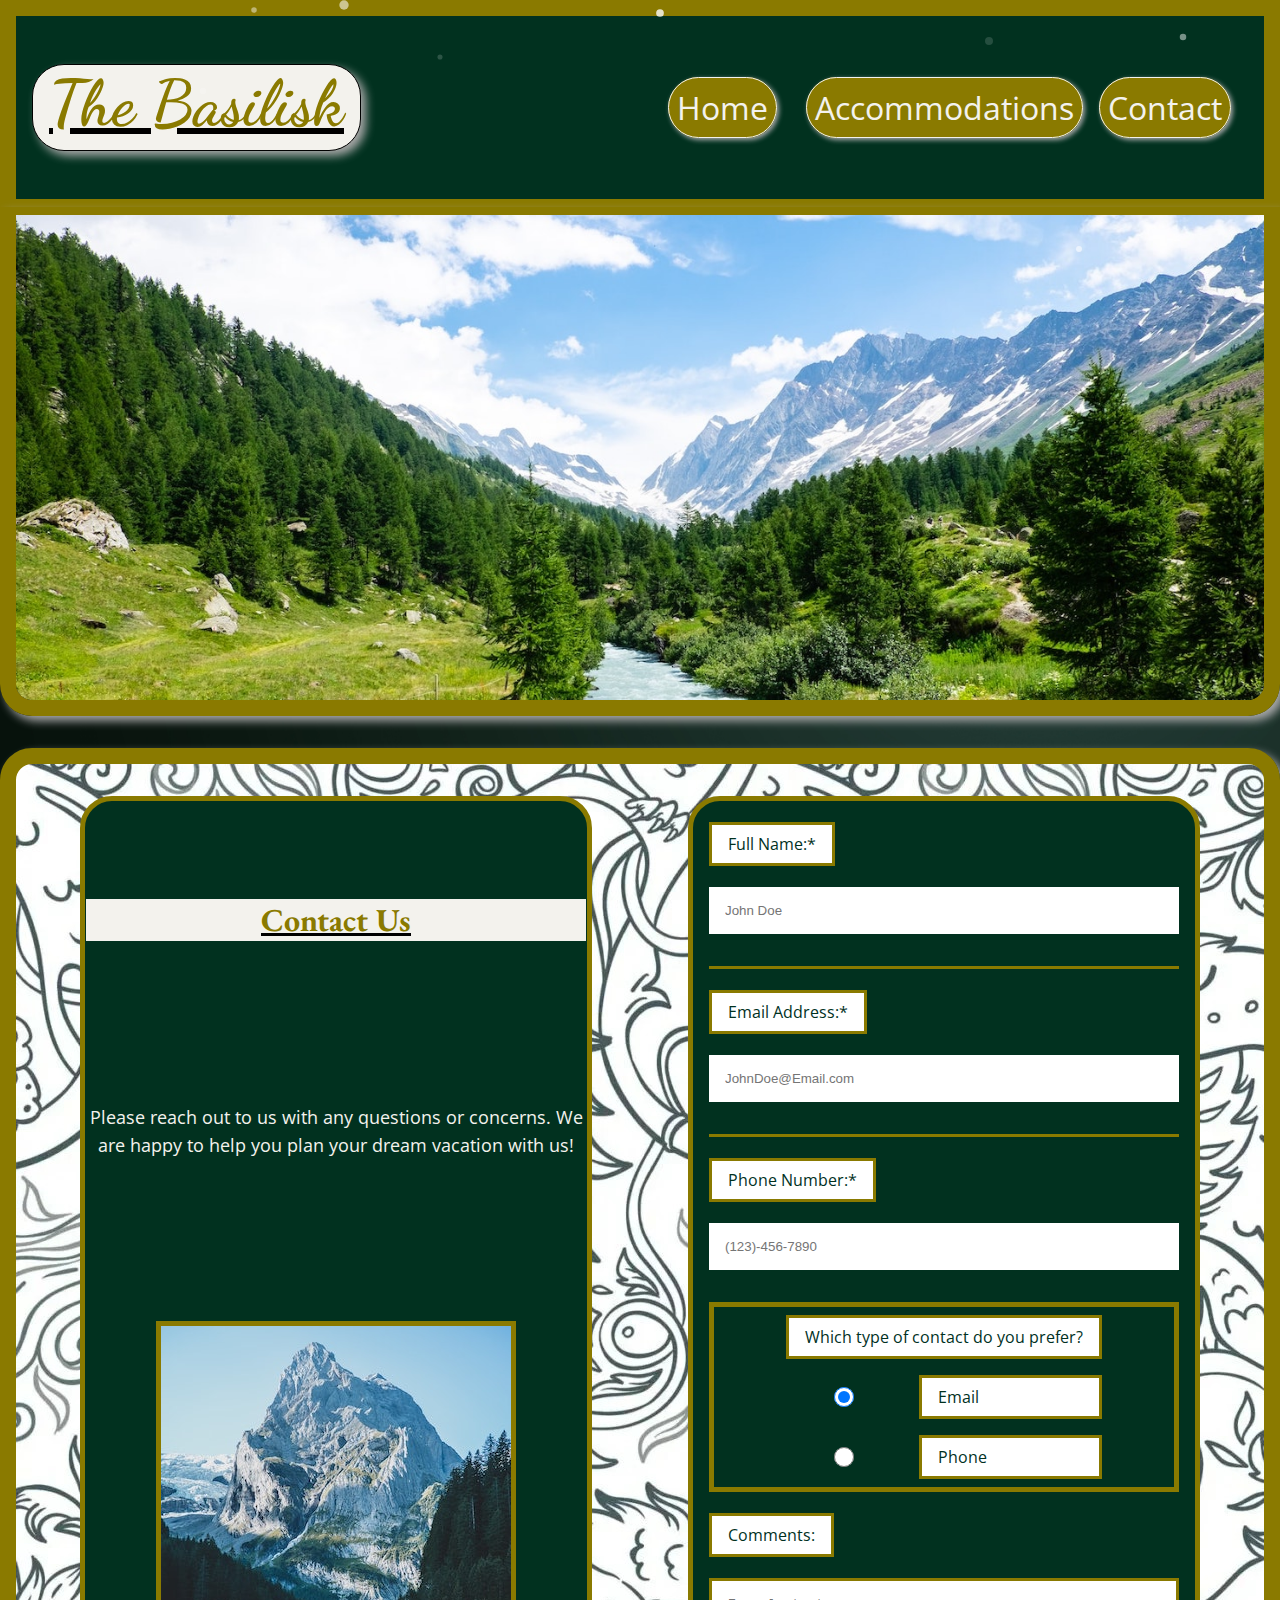
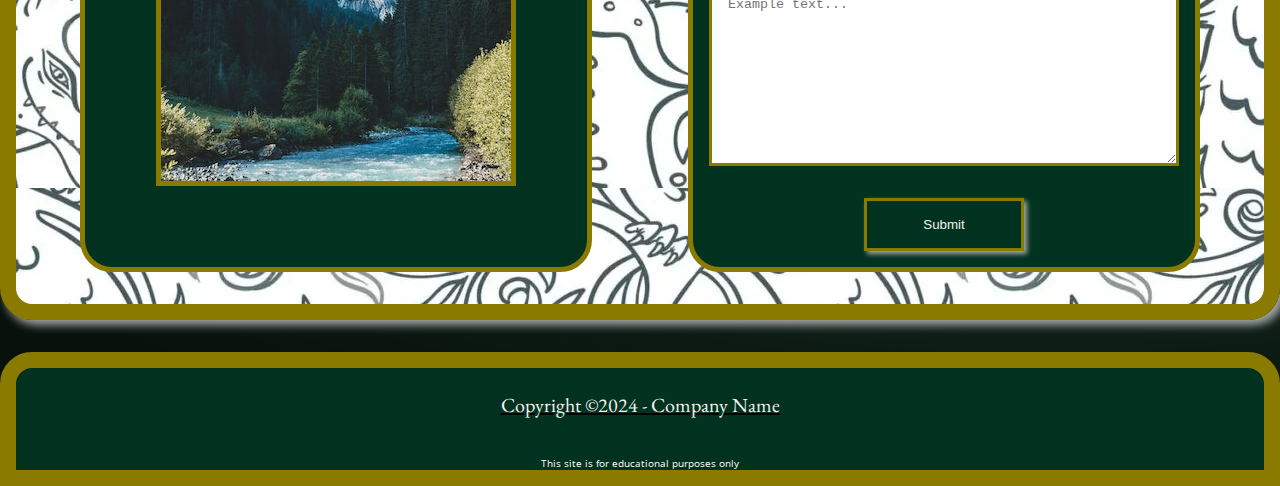
==== commit 036a46ba: "Add files via upload" ====
--- a/contact.html
+++ b/contact.html
@@ -16,7 +16,7 @@
     <link rel="stylesheet" href="styles.css">
     <link rel="shortcut icon" href="Media/snake.ico" type="image/x-icon">
 
-    <!--Script and Jquery link to easily fade in on page load-->
+    <!--Script and Jquery link to easily fade in on page load, Grayscale images & Generate snow-->
     <script src="https://ajax.googleapis.com/ajax/libs/jquery/3.6.0/jquery.min.js"></script>
     <script src="script.js"></script>
 </head>
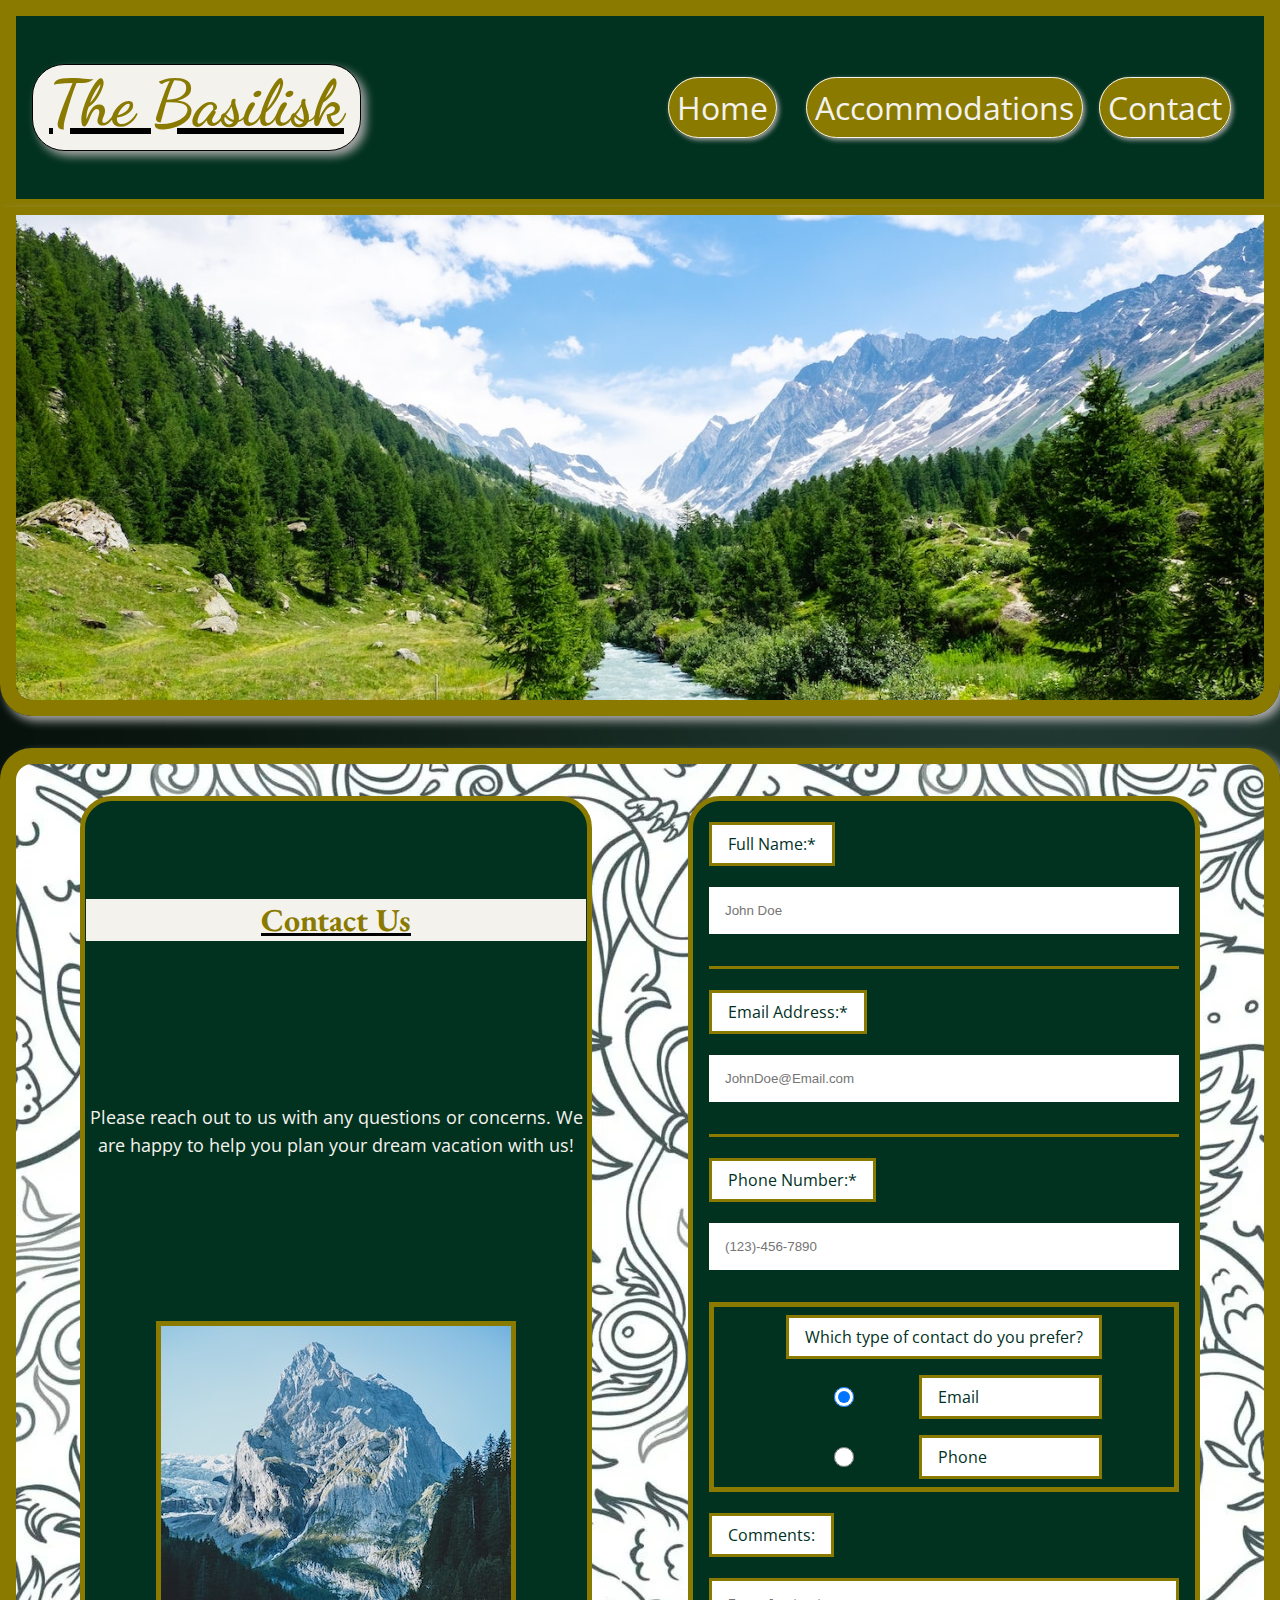
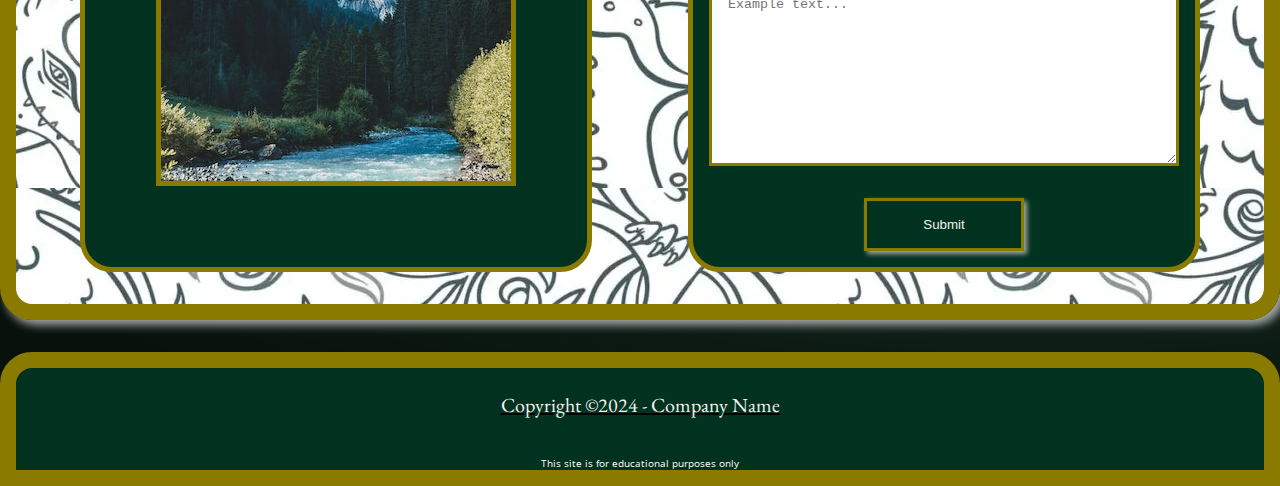
==== commit d8eaf0ee: "Add files via upload" ====
--- a/contact.html
+++ b/contact.html
@@ -33,8 +33,7 @@
     </header>
     <main>
 
-        <!--This div is where the snow comes from-->
-        <div id="snowBlower"></div>
+        <!--This div is where the snow comes from double clicking gets rid of it-->
 
         <img src="Media/swiss-valley.jpg" alt="Image of the Swiss Valley" class="hero">
 
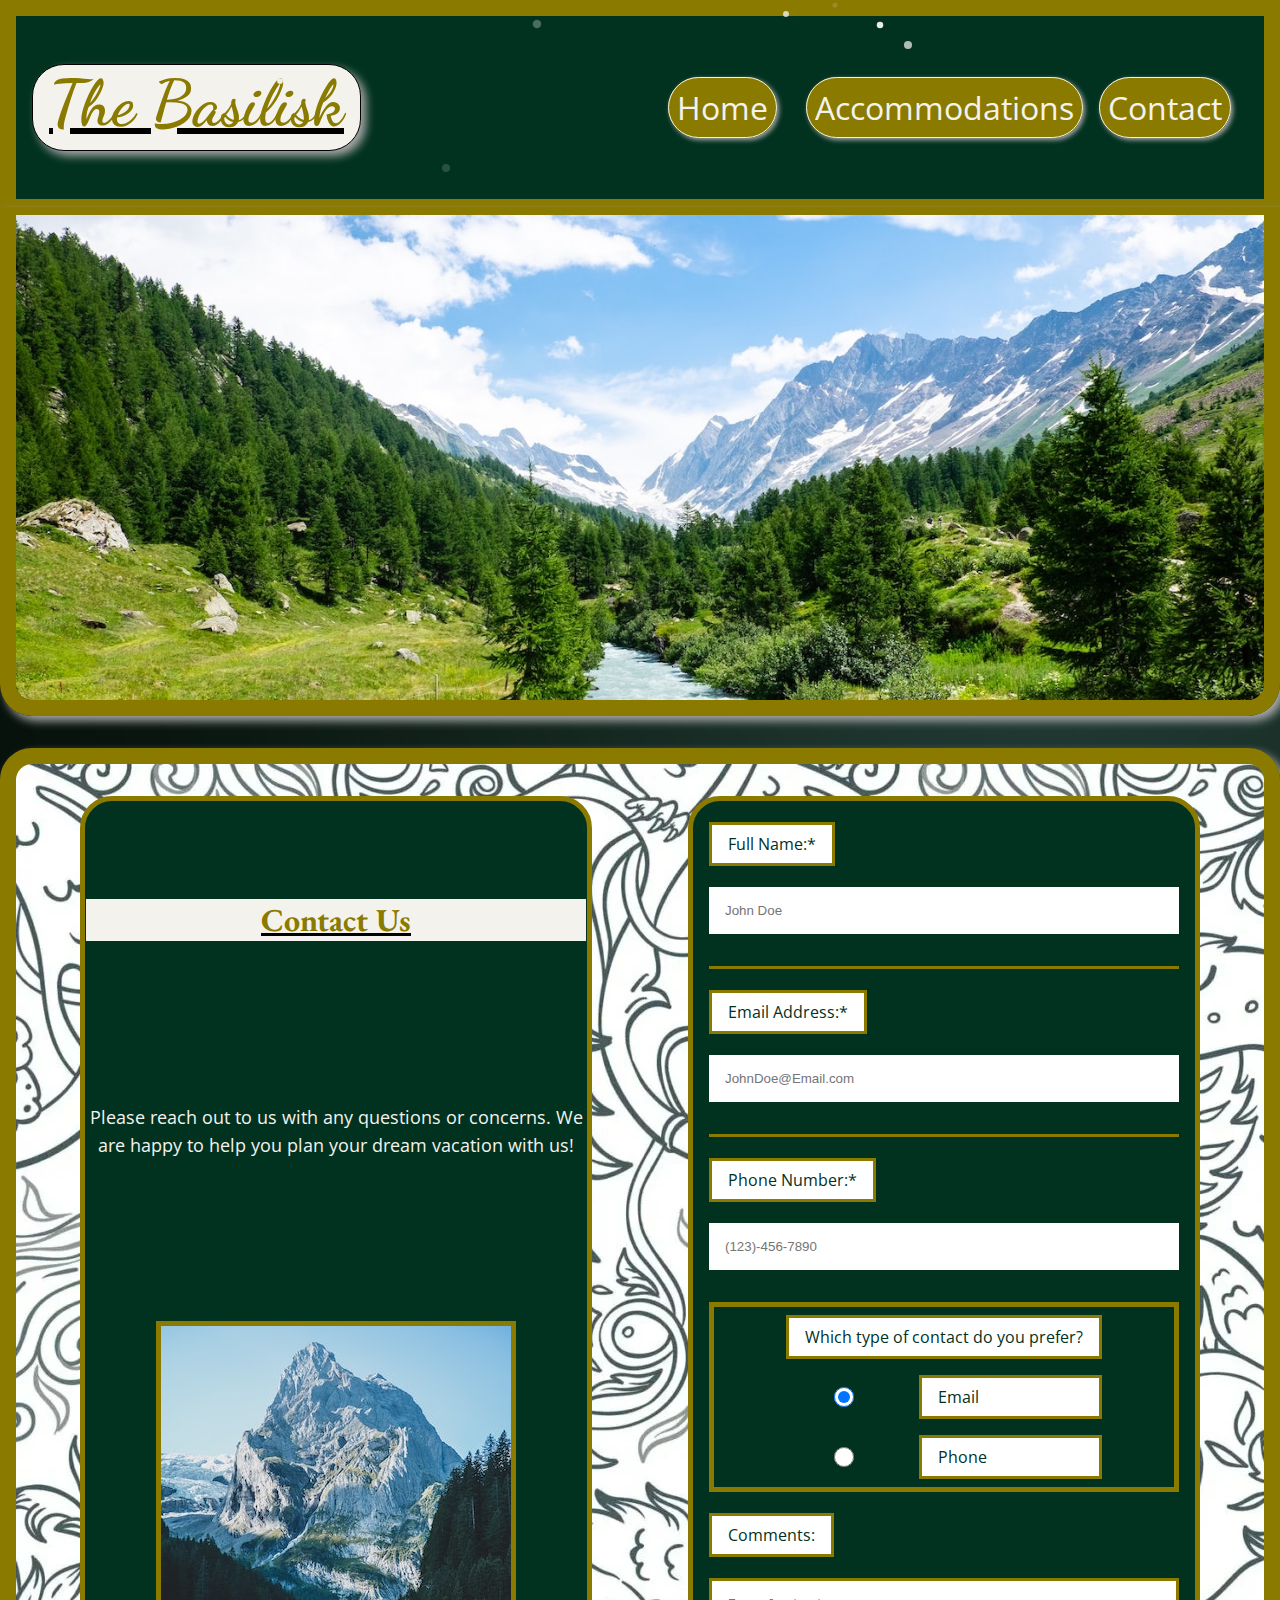
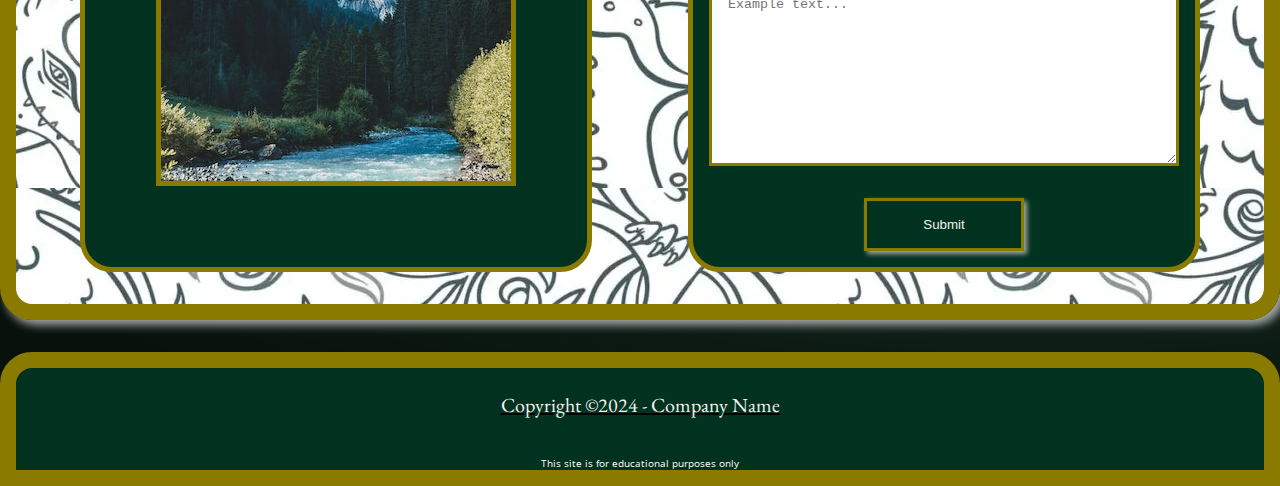
==== commit e206b27a: "Add files via upload" ====
--- a/contact.html
+++ b/contact.html
@@ -34,6 +34,7 @@
     <main>
 
         <!--This div is where the snow comes from double clicking gets rid of it-->
+        <div id="snowBlower"></div>
 
         <img src="Media/swiss-valley.jpg" alt="Image of the Swiss Valley" class="hero">
 
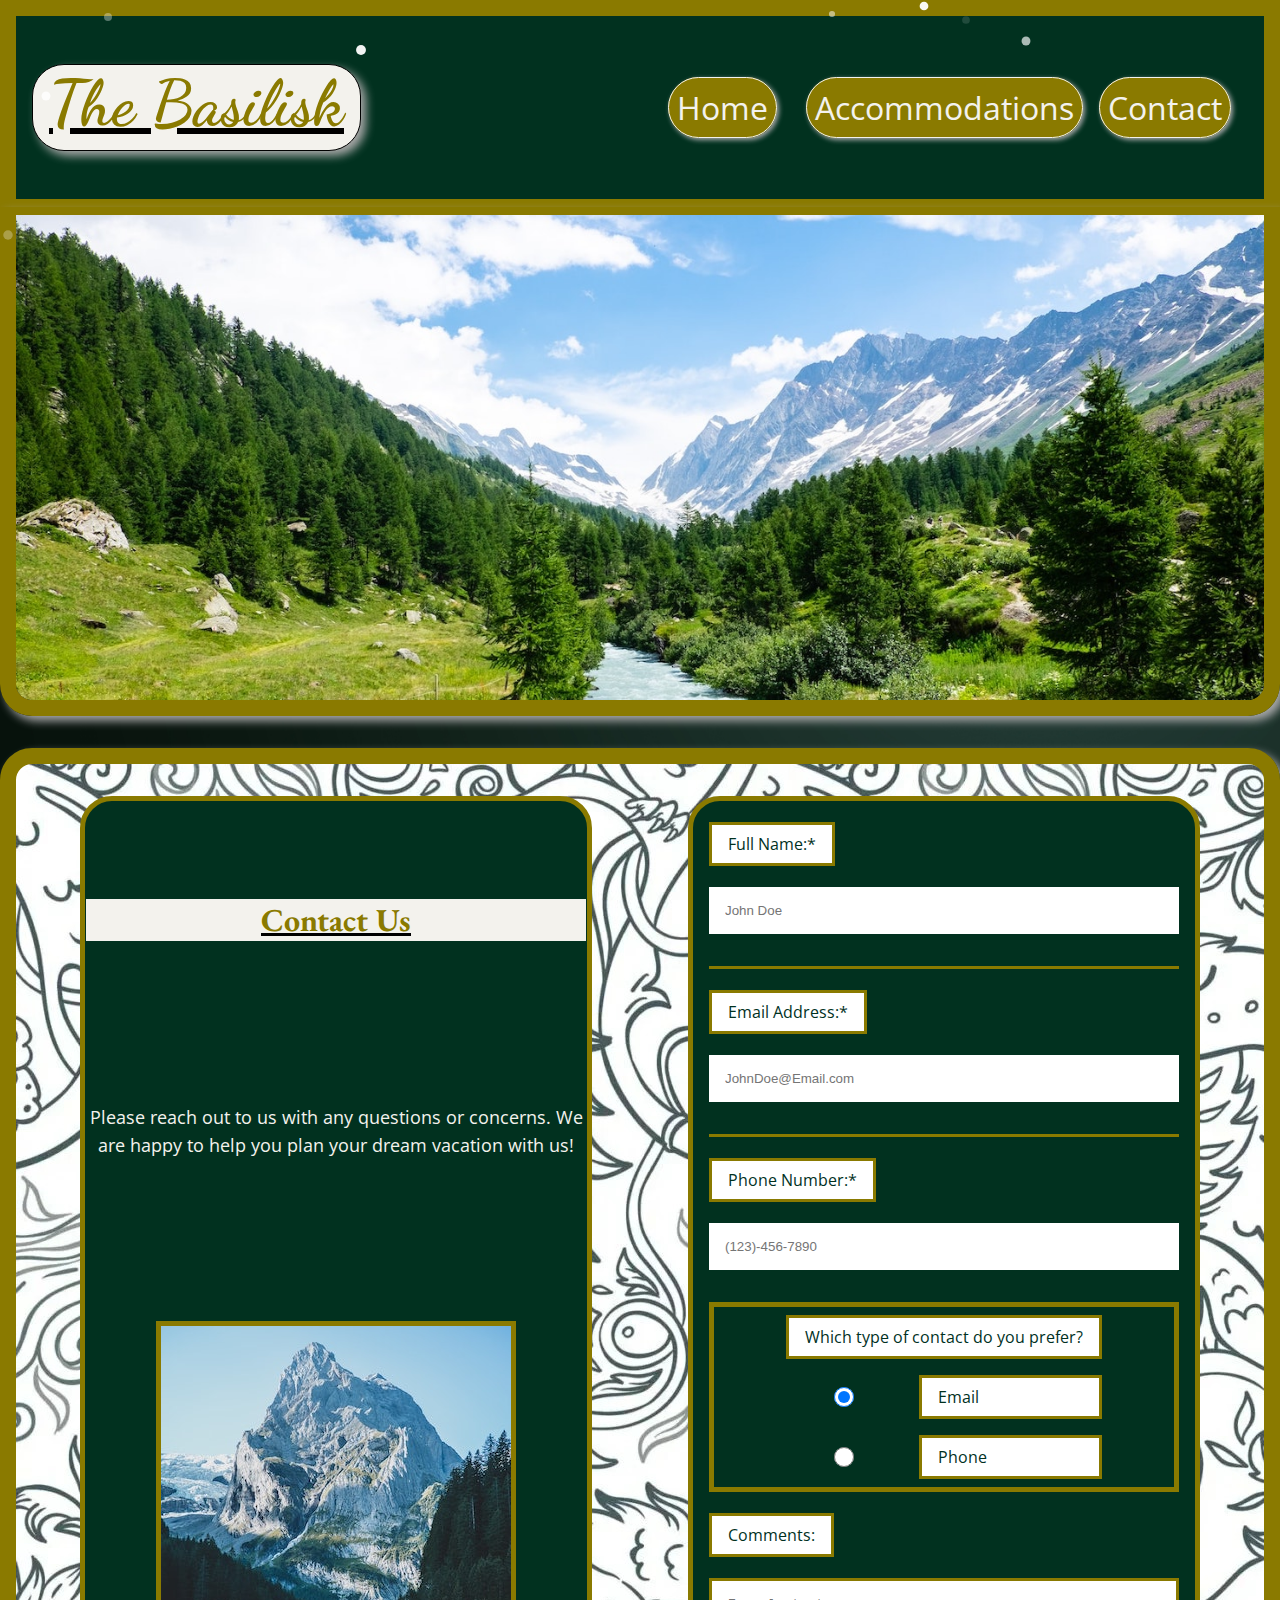
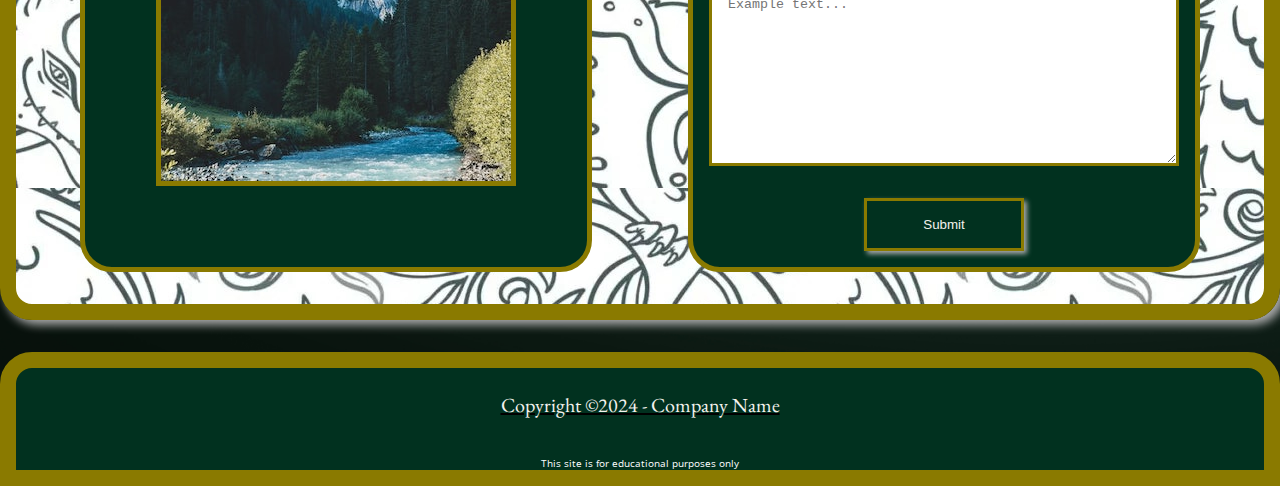
==== commit 134801fe: "Add files via upload" ====
--- a/contact.html
+++ b/contact.html
@@ -75,7 +75,7 @@
         </div>
     </main>
     <footer>
-        <div id="footerWrap"><p>Copyright &copy;2024 - Company Name</p></div>
+        <p>Copyright &copy;2024 - Company Name</p>
         <br>
         <p style="font-size: x-small;">This site is for educational purposes only</p>
     </footer>
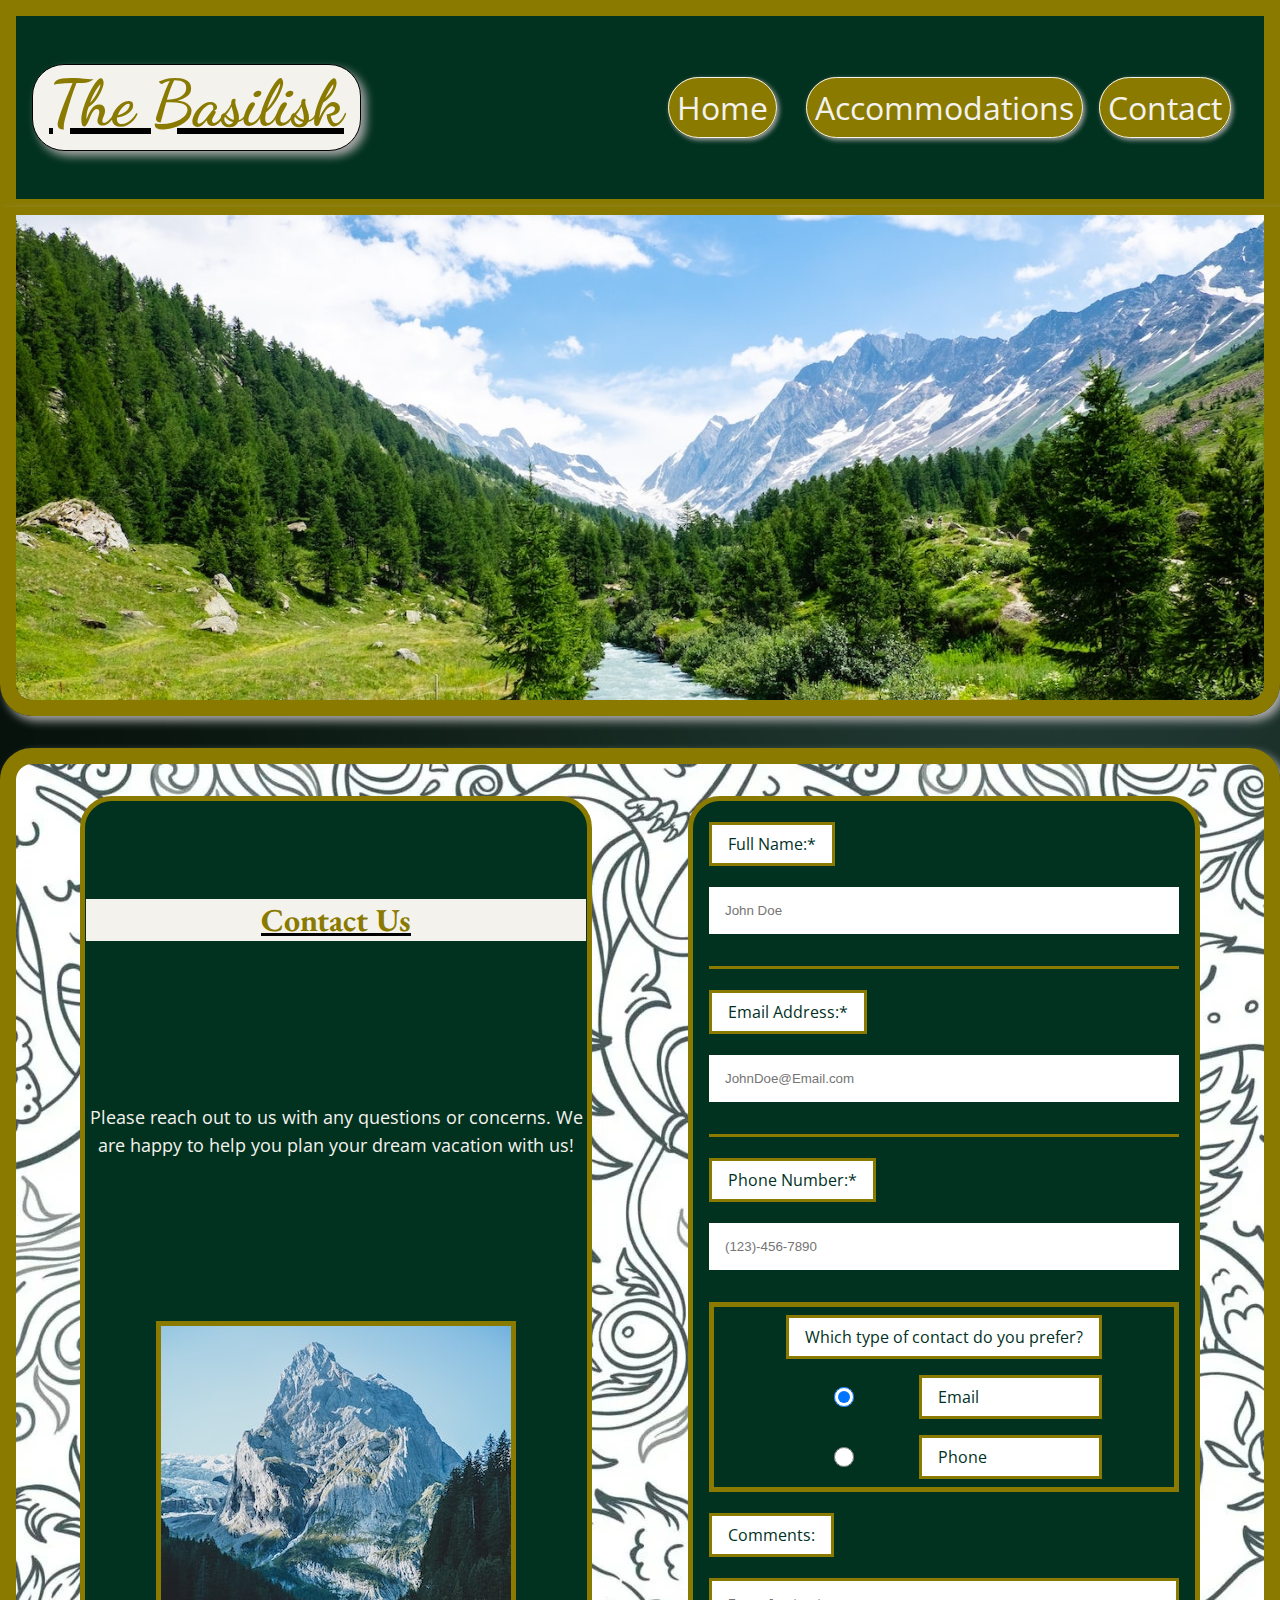
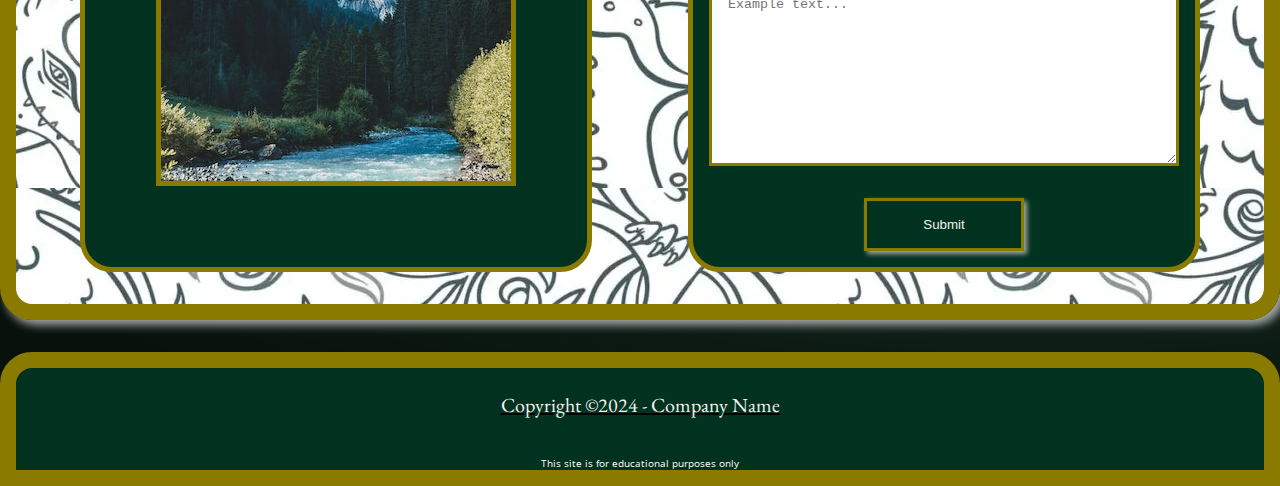
==== commit fd5f62c7: "Add files via upload" ====
--- a/contact.html
+++ b/contact.html
@@ -33,10 +33,8 @@
     </header>
     <main>
 
-        <!--This div is where the snow comes from double clicking gets rid of it-->
-        <div id="snowBlower"></div>
-
-        <img src="Media/swiss-valley.jpg" alt="Image of the Swiss Valley" class="hero">
+        <!--onmouseover and onmouseleave run a jquery function to create a div container. The div container creates "snow" from a bunch of other divs.-->
+        <img src="Media/swiss-valley.jpg" alt="Image of the Swiss Valley" class="hero" onmouseover="makeSnowBlowerDiv();" onmouseleave="removeSnowBlowerDiv();">
 
         <!--STUFF GOES HERE-->
         <div id="contactMain">
@@ -45,7 +43,7 @@
                     <p>Please reach out to us with any questions or concerns. We are happy to help you plan your dream vacation with us!</p>
                 <img src="Media/swiss-peak.jpg" alt="Image of the Swiss Peak" onmouseenter="ovrImg(this);" onmouseleave="outImg(this);">
             </section>
-            <form action="#" method="POST" target="_blank" id="myForm">
+            <form action="https://wp.zybooks.com/form-viewer.php" method="POST" target="_blank" id="myForm">
                 <div class="labelWrapper"><label for="fullname">Full Name:*</label></div>
                 <input type="text" id="fullname" name="fullname" placeholder="John Doe" required>
                 <hr>
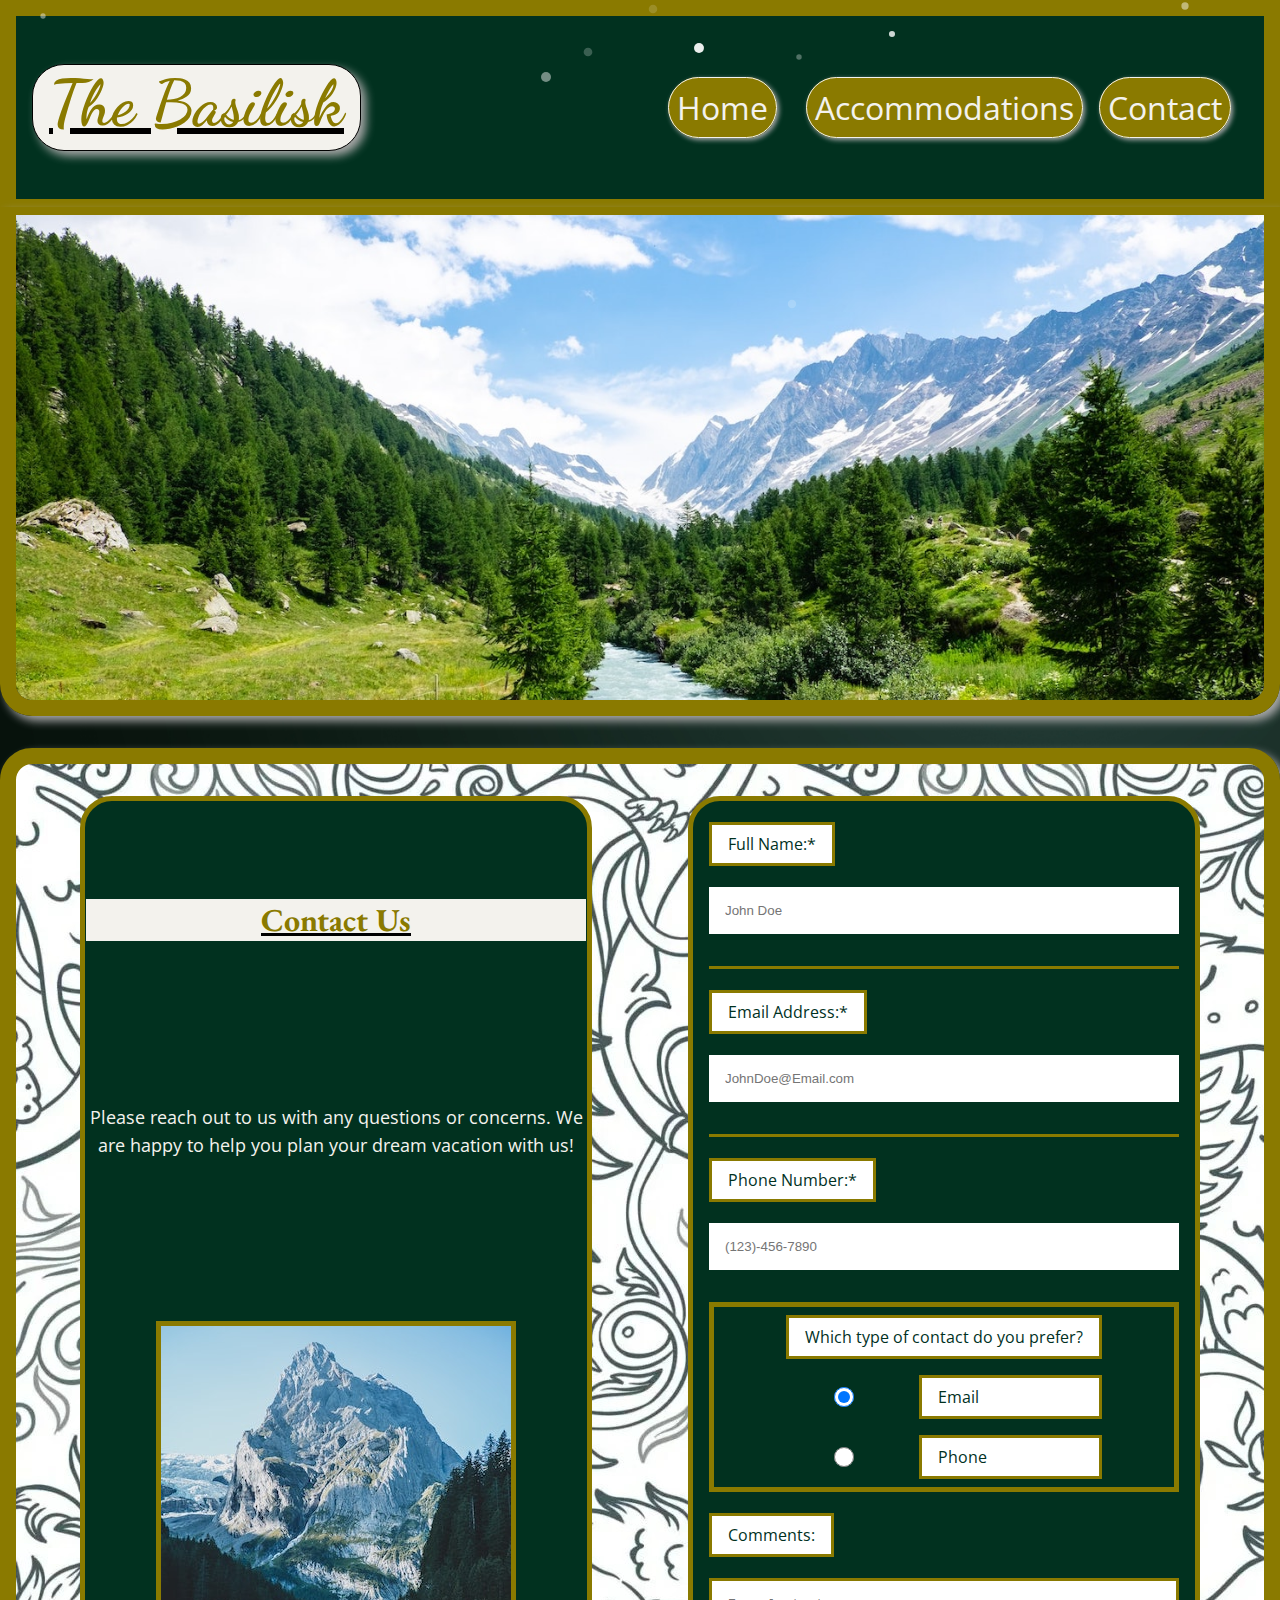
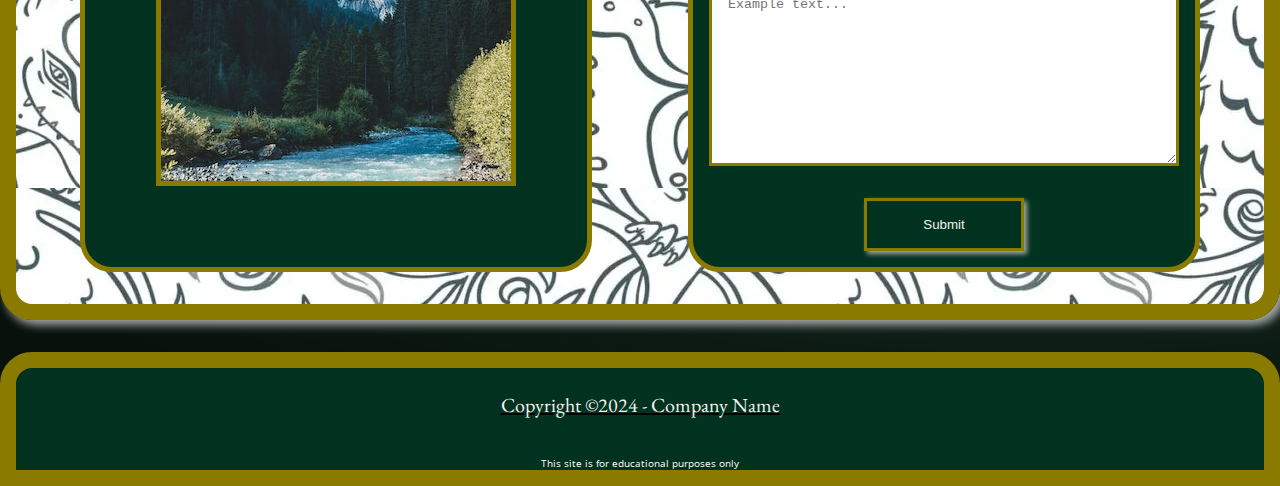
==== commit 06b4222f: "Add files via upload" ====
--- a/contact.html
+++ b/contact.html
@@ -33,8 +33,7 @@
     </header>
     <main>
 
-        <!--onmouseover and onmouseleave run a jquery function to create a div container. The div container creates "snow" from a bunch of other divs.-->
-        <img src="Media/swiss-valley.jpg" alt="Image of the Swiss Valley" class="hero" onmouseover="makeSnowBlowerDiv();" onmouseleave="removeSnowBlowerDiv();">
+        <img src="Media/swiss-valley.jpg" alt="Image of the Swiss Valley" class="hero">
 
         <!--STUFF GOES HERE-->
         <div id="contactMain">
